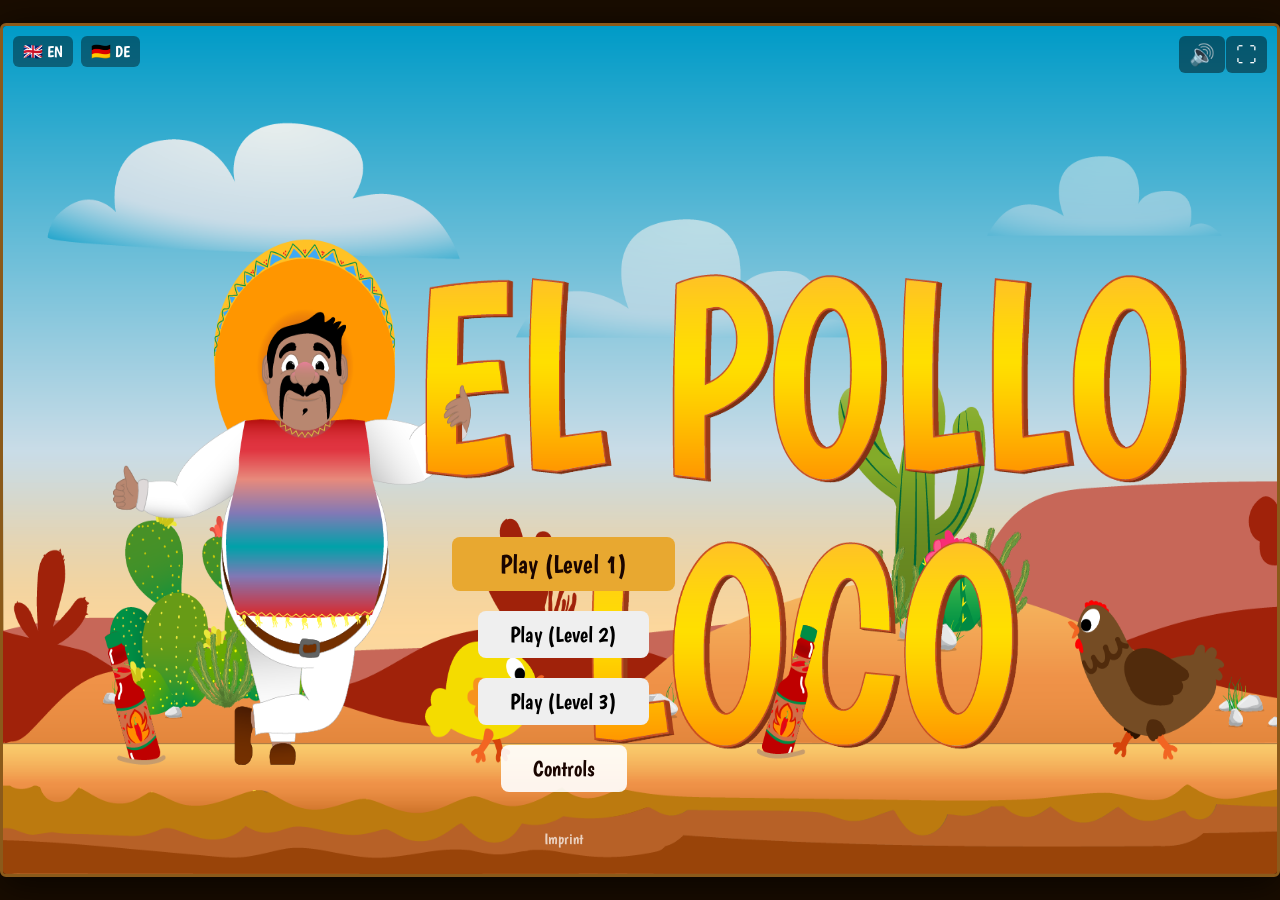
==== index.html @ 7025f337 "Add new lvl" ====
<!DOCTYPE html>
<html lang="en">
<head>
    <meta charset="UTF-8">
    <meta name="viewport" content="width=device-width, initial-scale=1.0">
    <title>El Pollo Loco</title>
    <link rel="stylesheet" href="style.css">
    <link rel="icon" href="img/6_salsa_bottle/salsa_bottle.png">
</head>
<body onload="init()">



    <!-- Portrait mode message (mobile only) -->
    <div id="rotate-message">
        <div class="rotate-icon">↻</div>
        <p data-i18n="rotate">Turn your device to play!</p>
    </div>

    <!-- Game wrapper -->
    <div id="wrapper">

        <!-- Canvas area -->
        <div id="canvas-container">
            <canvas id="canvas" width="720" height="480"></canvas>

            <!-- Start screen -->
            <div id="start-screen">
                <div id="start-content">
                    <div class="start-buttons">
                        <button id="start-btn" onclick="startGame(1)" data-i18n="playLevel1">Play (Level 1)</button>
                        <button id="start-btn-2" onclick="startGame(2)" style="margin-top: 10px;" data-i18n="playLevel2">Play (Level 2)</button>
                        <button id="start-btn-3" onclick="startGame(3)" style="margin-top: 10px;" data-i18n="playLevel3">Play (Level 3)</button>
                        <button id="controls-btn" onclick="openControls()" style="margin-top: 10px;" data-i18n="controlsBtn">Controls</button>
                    <div id="highscore-display" style="margin-top: 8px; color: #f5c842; font-size: 1.1rem;"></div>
                        <a href="htmls/impressum.html" class="imprint-link" style="margin-top: 10px;" data-i18n="imprint">Imprint</a>
                    </div>
                </div>
            </div>

            <!-- Controls dialog -->
            <div id="controls-dialog" class="dialog hidden" onclick="closeOnBackdrop(event, 'controls-dialog')">
                <div class="dialog-inner">
                    <button class="close-btn" onclick="closeDialog('controls-dialog')">✕</button>
                    <h2 data-i18n="controlsTitle">Controls</h2>
                    <div class="controls-list">
                        <div class="control-row">
                            <span>← →</span><span data-i18n="walk">Walk</span>
                        </div>
                        <div class="control-row">
                            <span>↑ / Leertaste</span><span data-i18n="jump">Jump</span>
                        </div>
                        <div class="control-row">
                            <span>D</span><span data-i18n="throw">Throw Bottle</span>
                        </div>
                    </div>
                </div>
            </div>

            <!-- Game Over screen -->
            <div id="game-over-screen" class="hidden">
                <div class="end-content">
                    <h2 data-i18n="gameOverTitle">Game Over!</h2>
                    <button onclick="restartGame()" data-i18n="restart">Restart</button>
                    <button onclick="goHome()" data-i18n="home">Home</button>
                </div>
            </div>

            <!-- Win screen -->
            <div id="win-screen" class="hidden">
                <div class="end-content win-content">
                    <h2 data-i18n="winTitle">You won!</h2>
                    <button id="next-level-btn" onclick="nextLevel()" data-i18n="nextLevel">Next Level</button>
                    <button onclick="restartGame()" data-i18n="playAgain">Play Again</button>
                    <button onclick="goHome()" data-i18n="home">Home</button>
                </div>
            </div>

            <!-- HUD buttons -->
            <div id="language-switcher">
                <button onclick="setLanguage('en')">🇬🇧 EN</button>
                <button onclick="setLanguage('de')">🇩🇪 DE</button>
            </div>
            <button id="pause-btn" onclick="togglePause()" title="Pause">⏸</button>
            <button id="mute-btn" onclick="toggleMute()" title="Ton an/aus">🔊</button>
            <button id="fullscreen-btn" onclick="toggleFullscreen()" title="Vollbild">⛶</button>

            <!-- Mobile touch buttons (only visible on small screens) -->
            <div id="mobile-controls">
                <div class="mobile-left-group">
                    <button class="mobile-btn" id="btn-left">◀</button>
                    <button class="mobile-btn" id="btn-right">▶</button>
                </div>
                <div class="mobile-right-group">
                    <button class="mobile-btn" id="btn-throw">🍾</button>
                    <button class="mobile-btn" id="btn-jump">▲</button>
                </div>
            </div>
        </div>
    </div>

    <!-- Scripts – base classes first, then world, then level, then main script -->
    <script src="audio/sound-manager.js"></script>
    <script src="scripts/translations.js"></script>
    <script src="classes/keyboard.class.js"></script>
    <script src="classes/drawable-object.class.js"></script>
    <script src="classes/movable-object.class.js"></script>
    <script src="classes/background-object.class.js"></script>
    <script src="classes/cloud.class.js"></script>
    <script src="classes/coin.class.js"></script>
    <script src="classes/salsa-bottle.class.js"></script>
    <script src="classes/status-bar.class.js"></script>
    <script src="classes/level.class.js"></script>
    <script src="classes/chicken.class.js"></script>
    <script src="classes/small-chicken.class.js"></script>
    <script src="classes/throwable-object.class.js"></script>
    <script src="classes/endboss.class.js"></script>
    <script src="classes/character.class.js"></script>
    <script src="classes/world-renderer.class.js"></script>
    <script src="classes/world.class.js"></script>
    <script src="levels/level1.js"></script>
    <script src="levels/level2.js"></script>
    <script src="levels/level3.js"></script>
    <script src="script.js"></script>
</body>
</html>
---- style.css ----
/* Fonts & Reset */

@font-face {
    font-family: 'Boogaloo';
    src: url('./fonts/Boogaloo/Boogaloo-Regular.ttf') format('truetype');
    font-weight: normal;
    font-style: normal;
    font-display: swap;
}

*,
*::before,
*::after {
    box-sizing: border-box;
    margin: 0;
    padding: 0;
}

body {
    background: #1a0d00;
    font-family: 'Boogaloo', cursive, sans-serif;
    min-height: 100dvh;
    display: flex;
    flex-direction: column;
    align-items: center;
    justify-content: center;
    overflow: hidden;
    color: #fff;
}

/* Wrapper & Canvas */

#wrapper {
    position: relative;
    width: min(calc(100dvh * 720 / 480), 100vw);
}

#canvas-container {
    position: relative;
    width: 100%;
    aspect-ratio: 720 / 480;
    border: 3px solid #8b5a1a;
    border-radius: 6px;
    overflow: hidden;
    box-shadow: 0 8px 40px rgba(0, 0, 0, 0.7);
}

#canvas {
    display: block;
    width: 100%;
    height: 100%;
}

/* Start Screen */

#start-screen {
    position: absolute;
    inset: 0;
    background: url('img/9_intro_outro_screens/start/startscreen_1.png') center / 100% 100% no-repeat;
    display: flex;
    align-items: flex-end;
    justify-content: center;
    padding-bottom: 2%;
    padding-right: 12%;
    z-index: 10;
}

#start-content {
    display: flex;
    flex-direction: column;
    align-items: center;
    gap: 10px;
}

.start-buttons {
    display: flex;
    flex-direction: column;
    align-items: center;
    gap: 10px;
}

/* Buttons */

button {
    font-family: 'Boogaloo', cursive;
    font-size: 1.4rem;
    padding: 10px 32px;
    border: none;
    border-radius: 8px;
    cursor: pointer;
    transition: transform 0.1s ease, filter 0.15s ease;
    user-select: none;
}

button:hover {
    transform: scale(1.06);
    filter: brightness(1.1);
}

button:active {
    transform: scale(0.97);
}

#start-btn {
    background: #e8a830;
    color: #1a0500;
    font-size: 1.6rem;
    padding: 12px 48px;
}

#controls-btn {
    background: rgba(255, 255, 255, 0.9);
    color: #1a0500;
}

.imprint-link {
    color: rgba(255, 255, 255, 0.7);
    font-size: 0.95rem;
    text-decoration: none;
    margin-top: 4px;
}

.imprint-link:hover {
    text-decoration: underline;
}

/* Dialogs */

.dialog {
    position: absolute;
    inset: 0;
    background: rgba(0, 0, 0, 0.65);
    display: flex;
    align-items: center;
    justify-content: center;
    z-index: 30;
}

.dialog.hidden {
    display: none;
}

.dialog-inner {
    background: #fef3d0;
    border-radius: 14px;
    padding: 36px 48px;
    position: relative;
    min-width: 320px;
    text-align: center;
    color: #3a1800;
    box-shadow: 0 6px 24px rgba(0, 0, 0, 0.5);
}

.dialog-inner h2 {
    font-size: 2rem;
    margin-bottom: 20px;
    color: #5a2800;
}

.close-btn {
    position: absolute;
    top: 10px;
    right: 14px;
    background: none;
    font-size: 1.3rem;
    color: #5a2800;
    padding: 4px 8px;
    line-height: 1;
}

.controls-list {
    display: flex;
    flex-direction: column;
    gap: 12px;
}

.control-row {
    display: flex;
    justify-content: space-between;
    gap: 24px;
    font-size: 1.15rem;
    color: #3a1800;
}

.control-row span:first-child {
    font-weight: bold;
    min-width: 100px;
    text-align: right;
}

/* HUD buttons (mute / fullscreen) */

#pause-btn,
#mute-btn,
#fullscreen-btn {
    position: absolute;
    top: 10px;
    font-size: 1.3rem;
    padding: 6px 10px;
    background: rgba(0, 0, 0, 0.45);
    color: #fff;
    border-radius: 6px;
    z-index: 15;
}

#pause-btn {
    display: none;
    right: 94px;
}

#mute-btn {
    right: 52px;
}

#fullscreen-btn {
    right: 10px;
}

/* End Screens */

#game-over-screen,
#win-screen {
    position: absolute;
    inset: 0;
    display: flex;
    align-items: center;
    justify-content: center;
    z-index: 20;
}

#game-over-screen {
    background: rgba(0, 0, 0, 0.6) url('img/9_intro_outro_screens/game_over/game over.png') center / contain no-repeat;
}

#win-screen {
    background: rgba(0, 0, 0, 0.55) url('img/You won, you lost/You Won B.png') center / contain no-repeat;
}

#game-over-screen.hidden,
#win-screen.hidden {
    display: none;
}

.end-content {
    display: flex;
    flex-direction: column;
    align-items: center;
    gap: 14px;
    background: rgba(0, 0, 0, 0.5);
    padding: 28px 48px;
    border-radius: 14px;
    margin-top: 150px;
}

.end-content h2 {
    font-size: 2rem;
    text-shadow: 2px 2px 6px #000;
    display: none;
}

.end-content button {
    background: #e8a830;
    color: #1a0500;
    font-size: 1.2rem;
    padding: 10px 28px;
    min-width: 180px;
}

/* Mobile Controls */

#mobile-controls {
    display: none;
    position: absolute;
    bottom: 12px;
    left: 0;
    width: 100%;
    justify-content: space-between;
    padding: 0 16px;
    z-index: 5;
}

.mobile-left-group,
.mobile-right-group {
    display: flex;
    gap: 10px;
}

.mobile-btn {
    width: 66px;
    height: 66px;
    font-size: 1.6rem;
    background: rgba(255, 255, 255, 0.25);
    border-radius: 50%;
    border: 2px solid rgba(255, 255, 255, 0.5);
    color: #fff;
    touch-action: none;
    -webkit-tap-highlight-color: transparent;
    user-select: none;
}

/* Rotate Message */

#rotate-message {
    display: none;
    position: fixed;
    inset: 0;
    background: #1a0d00;
    color: #fff;
    font-family: 'Boogaloo', cursive;
    font-size: 1.6rem;
    flex-direction: column;
    align-items: center;
    justify-content: center;
    gap: 16px;
    z-index: 1000;
    text-align: center;
    padding: 24px;
}

.rotate-icon {
    font-size: 4rem;
    animation: rotate-anim 1.5s ease-in-out infinite;
}

@keyframes rotate-anim {
    0%   { transform: rotate(0deg); }
    50%  { transform: rotate(90deg); }
    100% { transform: rotate(0deg); }
}

/* Responsive (tablet / phone) */

@media (max-width: 768px) {
    body {
        justify-content: flex-start;
    }

    #wrapper {
        width: 100vw;
    }

    #canvas-container {
        width: 100vw;
        aspect-ratio: 720 / 480;
        border-radius: 0;
        border-left: none;
        border-right: none;
    }

    #start-screen {
        background-size: cover;
    }

    #mobile-controls {
        display: flex;
    }
}

/* Extra small devices / Mobile landscape heights */
@media (max-height: 480px), (max-width: 480px) {
    button {
        font-size: 1rem;
        padding: 6px 16px;
    }
    
    #start-btn {
        font-size: 1.2rem;
        padding: 8px 24px;
    }
    
    .start-buttons, #start-content {
        gap: 6px;
    }
    
    .imprint-link {
        margin-top: 2px;
        font-size: 0.85rem;
    }

    .end-content {
        padding: 16px 24px;
        margin-top: 100px;
        gap: 8px;
    }

    .end-content button {
        min-width: 140px;
        font-size: 1rem;
        padding: 6px 16px;
    }

    .dialog-inner {
        padding: 20px 24px;
        min-width: 280px;
    }

    .dialog-inner h2 {
        font-size: 1.5rem;
        margin-bottom: 12px;
    }

    .control-row {
        font-size: 1rem;
        gap: 12px;
    }
}

/* Portrait mode: hide game, show rotate prompt */
@media (orientation: portrait) and (max-width: 900px) {
    #rotate-message {
        display: flex;
    }

    #wrapper {
        display: none;
    }
}

/* No scrollbar */
::-webkit-scrollbar {
    display: none;
}

/* Language Switcher */

#language-switcher {
    position: absolute;
    top: 10px;
    left: 10px;
    z-index: 1000;
    display: flex;
    gap: 8px;
}

#language-switcher button {
    background: rgba(0, 0, 0, 0.4);
    color: #fff;
    border: none;
    border-radius: 6px;
    padding: 6px 10px;
    font-size: 1rem;
    cursor: pointer;
    font-family: inherit;
    transition: 0.2s ease;
    min-width: auto;
}

#language-switcher button:hover {
    background: rgba(0, 0, 0, 0.7);
    transform: scale(1.05);
}
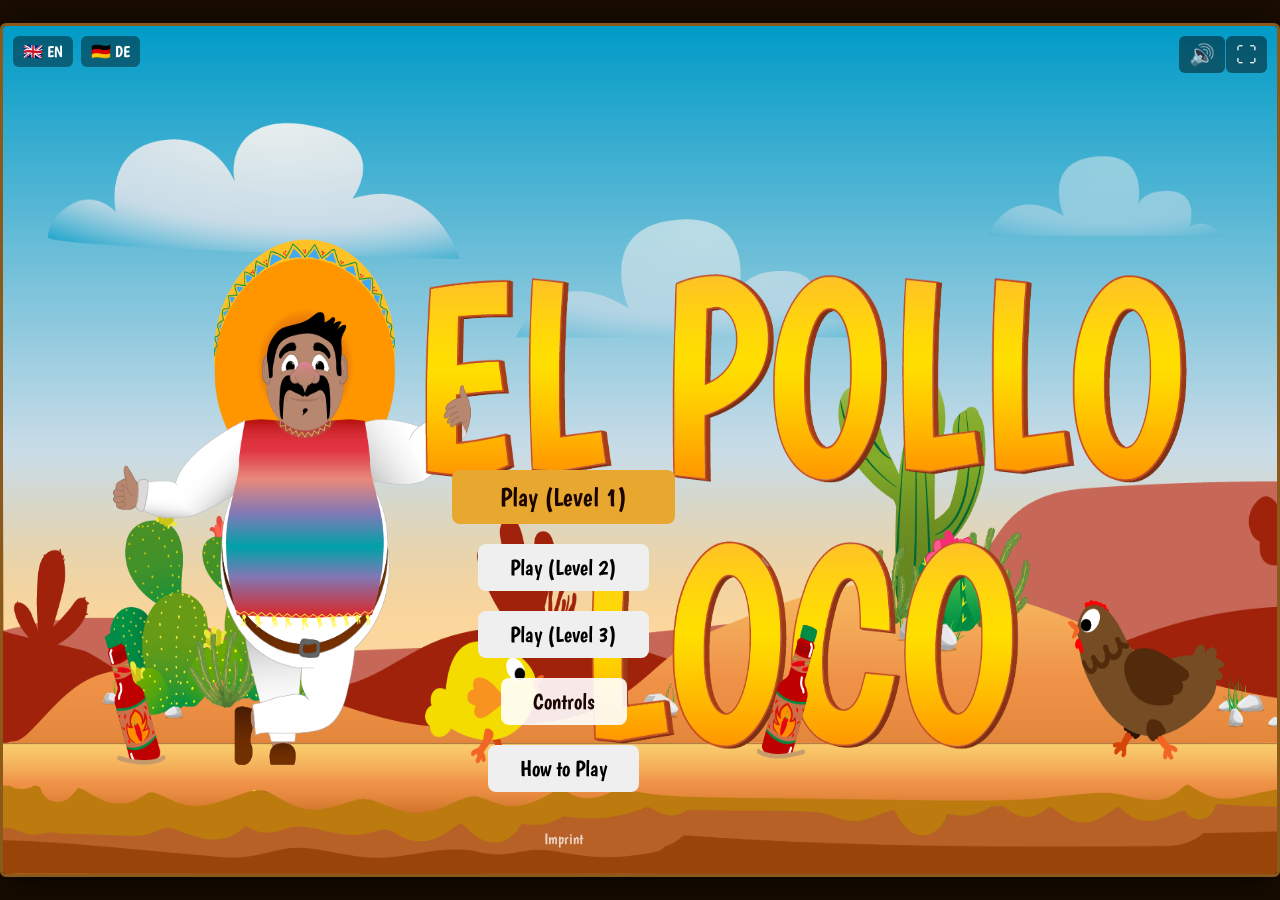
==== commit 373de4d4: "Edit Main Menü" ====
--- a/index.html
+++ b/index.html
@@ -32,6 +32,7 @@
                         <button id="start-btn-2" onclick="startGame(2)" style="margin-top: 10px;" data-i18n="playLevel2">Play (Level 2)</button>
                         <button id="start-btn-3" onclick="startGame(3)" style="margin-top: 10px;" data-i18n="playLevel3">Play (Level 3)</button>
                         <button id="controls-btn" onclick="openControls()" style="margin-top: 10px;" data-i18n="controlsBtn">Controls</button>
+                        <button id="how-to-play-btn" onclick="openHowToPlay()" style="margin-top: 10px;" data-i18n="howToPlayBtn">How to Play</button>
                     <div id="highscore-display" style="margin-top: 8px; color: #f5c842; font-size: 1.1rem;"></div>
                         <a href="htmls/impressum.html" class="imprint-link" style="margin-top: 10px;" data-i18n="imprint">Imprint</a>
                     </div>
@@ -52,6 +53,32 @@
                         </div>
                         <div class="control-row">
                             <span>D</span><span data-i18n="throw">Throw Bottle</span>
+                        </div>
+                    </div>
+                </div>
+            </div>
+
+            <!-- How to Play dialog -->
+            <div id="how-to-play-dialog" class="dialog hidden" onclick="closeOnBackdrop(event, 'how-to-play-dialog')">
+                <div class="dialog-inner">
+                    <button class="close-btn" onclick="closeDialog('how-to-play-dialog')">✕</button>
+                    <h2 data-i18n="howToPlayTitle">How to Play</h2>
+                    <div class="htp-list">
+                        <div class="htp-row">
+                            <span class="htp-icon">🎯</span>
+                            <div><strong data-i18n="howToPlayGoal">Goal</strong><p data-i18n="howToPlayGoalText">Defeat El Pollo Loco!</p></div>
+                        </div>
+                        <div class="htp-row">
+                            <span class="htp-icon">💰</span>
+                            <div><strong data-i18n="howToPlayCollect">Collect</strong><p data-i18n="howToPlayCollectText">Coins &amp; bottles.</p></div>
+                        </div>
+                        <div class="htp-row">
+                            <span class="htp-icon">⚔️</span>
+                            <div><strong data-i18n="howToPlayFight">Fight</strong><p data-i18n="howToPlayFightText">Stomp or throw bottles.</p></div>
+                        </div>
+                        <div class="htp-row">
+                            <span class="htp-icon">💡</span>
+                            <div><strong data-i18n="howToPlayTip">Tip</strong><p data-i18n="howToPlayTipText">Use bottles wisely!</p></div>
                         </div>
                     </div>
                 </div>
--- a/style.css
+++ b/style.css
@@ -421,6 +421,42 @@
     display: none;
 }
 
+/* How to Play dialog */
+
+.htp-list {
+    display: flex;
+    flex-direction: column;
+    gap: 14px;
+    text-align: left;
+    margin-top: 4px;
+}
+
+.htp-row {
+    display: flex;
+    align-items: flex-start;
+    gap: 12px;
+    font-size: 1rem;
+    color: #3a1800;
+}
+
+.htp-icon {
+    font-size: 1.4rem;
+    flex-shrink: 0;
+    margin-top: 1px;
+}
+
+.htp-row strong {
+    display: block;
+    font-size: 1.05rem;
+    margin-bottom: 2px;
+}
+
+.htp-row p {
+    margin: 0;
+    font-size: 0.92rem;
+    opacity: 0.85;
+}
+
 /* Language Switcher */
 
 #language-switcher {
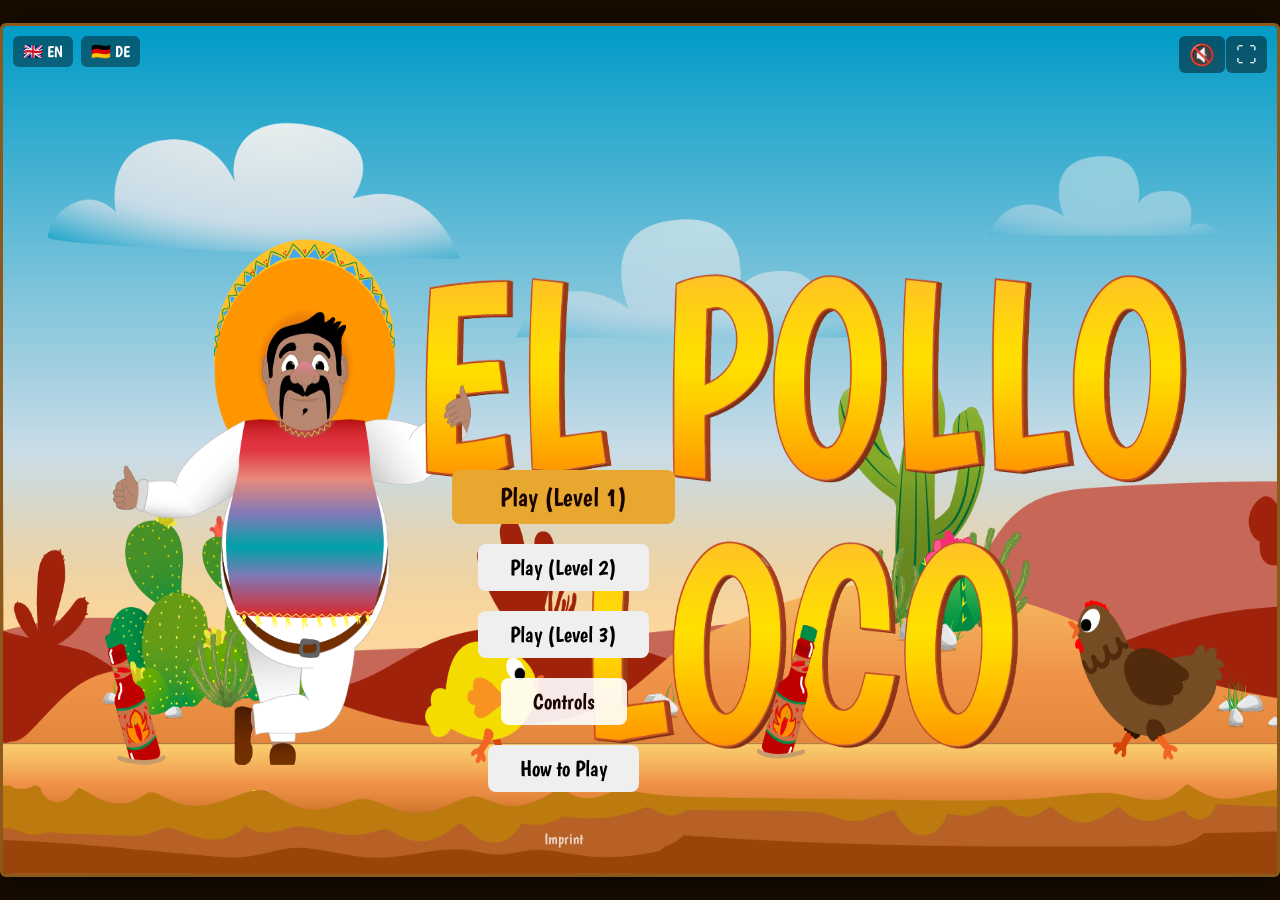
==== commit ed27893f: "Refactor script.js" ====
--- a/index.html
+++ b/index.html
@@ -148,6 +148,8 @@
     <script src="levels/level1.js"></script>
     <script src="levels/level2.js"></script>
     <script src="levels/level3.js"></script>
+    <script src="scripts/ui.js"></script>
+    <script src="scripts/game.js"></script>
     <script src="script.js"></script>
 </body>
 </html>
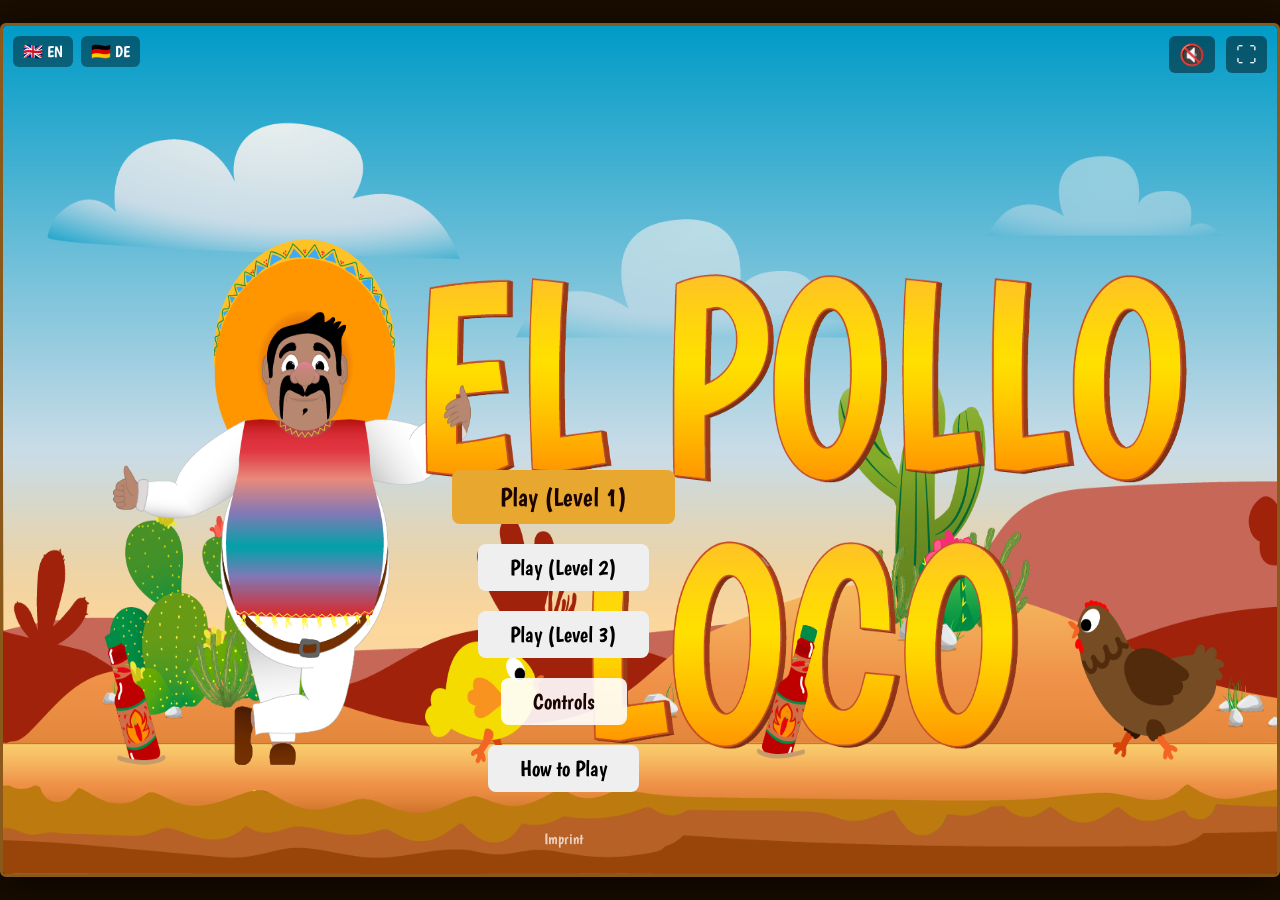
==== commit 3510d84c: "Edit levels, add new sounds, refactor classes, add new keyboard buttons and info" ====
--- a/index.html
+++ b/index.html
@@ -2,7 +2,7 @@
 <html lang="en">
 <head>
     <meta charset="UTF-8">
-    <meta name="viewport" content="width=device-width, initial-scale=1.0">
+    <meta name="viewport" content="width=device-width, initial-scale=1.0, maximum-scale=1.0, user-scalable=no, viewport-fit=cover">
     <title>El Pollo Loco</title>
     <link rel="stylesheet" href="style.css">
     <link rel="icon" href="img/6_salsa_bottle/salsa_bottle.png">
@@ -80,6 +80,14 @@
                             <span class="htp-icon">💡</span>
                             <div><strong data-i18n="howToPlayTip">Tip</strong><p data-i18n="howToPlayTipText">Use bottles wisely!</p></div>
                         </div>
+                        <div class="htp-row">
+                            <span class="htp-icon">⏸</span>
+                            <div><strong data-i18n="howToPlayPause">Pause</strong><p data-i18n="howToPlayPauseText">Escape or ⏸ button.</p></div>
+                        </div>
+                        <div class="htp-row">
+                            <span class="htp-icon">⛶</span>
+                            <div><strong data-i18n="howToPlayFullscreen">Fullscreen</strong><p data-i18n="howToPlayFullscreenText">Alt + Enter or ⛶ button.</p></div>
+                        </div>
                     </div>
                 </div>
             </div>
@@ -99,6 +107,16 @@
                     <h2 data-i18n="winTitle">You won!</h2>
                     <button id="next-level-btn" onclick="nextLevel()" data-i18n="nextLevel">Next Level</button>
                     <button onclick="restartGame()" data-i18n="playAgain">Play Again</button>
+                    <button onclick="goHome()" data-i18n="home">Home</button>
+                </div>
+            </div>
+
+            <!-- Pause overlay -->
+            <div id="pause-overlay" class="hidden">
+                <div class="pause-content">
+                    <h2 data-i18n="pauseTitle">Paused</h2>
+                    <button onclick="togglePause()" data-i18n="pauseResume">Resume</button>
+                    <button onclick="restartGame()" data-i18n="restart">Restart</button>
                     <button onclick="goHome()" data-i18n="home">Home</button>
                 </div>
             </div>
--- a/style.css
+++ b/style.css
@@ -205,11 +205,11 @@
 
 #pause-btn {
     display: none;
-    right: 94px;
+    right: 114px;
 }
 
 #mute-btn {
-    right: 52px;
+    right: 62px;
 }
 
 #fullscreen-btn {
@@ -276,7 +276,7 @@
     width: 100%;
     justify-content: space-between;
     padding: 0 16px;
-    z-index: 5;
+    z-index: 10;
 }
 
 .mobile-left-group,
@@ -351,8 +351,20 @@
         background-size: cover;
     }
 
-    #mobile-controls {
-        display: flex;
+    #pause-btn,
+    #mute-btn,
+    #fullscreen-btn {
+        font-size: 1rem;
+        padding: 4px 8px;
+    }
+
+    #pause-btn  { right: 90px; }
+    #mute-btn   { right: 48px; }
+    #fullscreen-btn { right: 8px; }
+
+    #language-switcher button {
+        font-size: 0.85rem;
+        padding: 4px 7px;
     }
 }
 
@@ -362,16 +374,16 @@
         font-size: 1rem;
         padding: 6px 16px;
     }
-    
+
     #start-btn {
         font-size: 1.2rem;
         padding: 8px 24px;
     }
-    
+
     .start-buttons, #start-content {
         gap: 6px;
     }
-    
+
     .imprint-link {
         margin-top: 2px;
         font-size: 0.85rem;
@@ -379,29 +391,99 @@
 
     .end-content {
         padding: 16px 24px;
-        margin-top: 100px;
+        margin-top: 80px;
         gap: 8px;
     }
 
     .end-content button {
-        min-width: 140px;
+        min-width: 130px;
         font-size: 1rem;
         padding: 6px 16px;
     }
 
     .dialog-inner {
-        padding: 20px 24px;
-        min-width: 280px;
+        padding: 16px 20px;
+        min-width: 260px;
+        max-width: 90vw;
     }
 
     .dialog-inner h2 {
-        font-size: 1.5rem;
-        margin-bottom: 12px;
+        font-size: 1.4rem;
+        margin-bottom: 10px;
     }
 
     .control-row {
+        font-size: 0.9rem;
+        gap: 10px;
+    }
+
+    .htp-row {
+        font-size: 0.88rem;
+        gap: 8px;
+    }
+
+    .htp-icon {
+        font-size: 1.1rem;
+    }
+
+    .pause-content h2 {
+        font-size: 2rem;
+    }
+
+    .pause-content button {
+        font-size: 1.1rem;
+        padding: 9px 32px;
+    }
+}
+
+/* Very small screens (320px minimum) */
+@media (max-width: 380px) {
+    .mobile-btn {
+        width: 52px;
+        height: 52px;
+        font-size: 1.3rem;
+    }
+
+    #mobile-controls {
+        bottom: 8px;
+        padding: 0 10px;
+    }
+
+    .mobile-left-group,
+    .mobile-right-group {
+        gap: 6px;
+    }
+
+    #pause-btn  { right: 78px; }
+    #mute-btn   { right: 42px; }
+    #fullscreen-btn { right: 6px; }
+
+    #pause-btn,
+    #mute-btn,
+    #fullscreen-btn {
+        font-size: 0.9rem;
+        padding: 3px 6px;
+    }
+
+    #language-switcher button {
+        font-size: 0.78rem;
+        padding: 3px 5px;
+    }
+
+    .start-buttons button {
+        font-size: 0.9rem;
+        padding: 5px 14px;
+    }
+
+    #start-btn {
         font-size: 1rem;
-        gap: 12px;
+        padding: 6px 18px;
+    }
+
+    .dialog-inner {
+        min-width: 0;
+        width: 94vw;
+        padding: 14px 14px;
     }
 }
 
@@ -419,6 +501,43 @@
 /* No scrollbar */
 ::-webkit-scrollbar {
     display: none;
+}
+
+/* Pause Overlay */
+
+#pause-overlay {
+    position: absolute;
+    inset: 0;
+    background: rgba(0, 0, 0, 0.6);
+    display: flex;
+    align-items: center;
+    justify-content: center;
+    z-index: 25;
+}
+
+#pause-overlay.hidden {
+    display: none;
+}
+
+.pause-content {
+    display: flex;
+    flex-direction: column;
+    align-items: center;
+    gap: 20px;
+}
+
+.pause-content h2 {
+    font-size: 3rem;
+    color: #f5c842;
+    text-shadow: 2px 2px 8px #000;
+    letter-spacing: 4px;
+}
+
+.pause-content button {
+    background: #e8a830;
+    color: #1a0500;
+    font-size: 1.4rem;
+    padding: 12px 48px;
 }
 
 /* How to Play dialog */
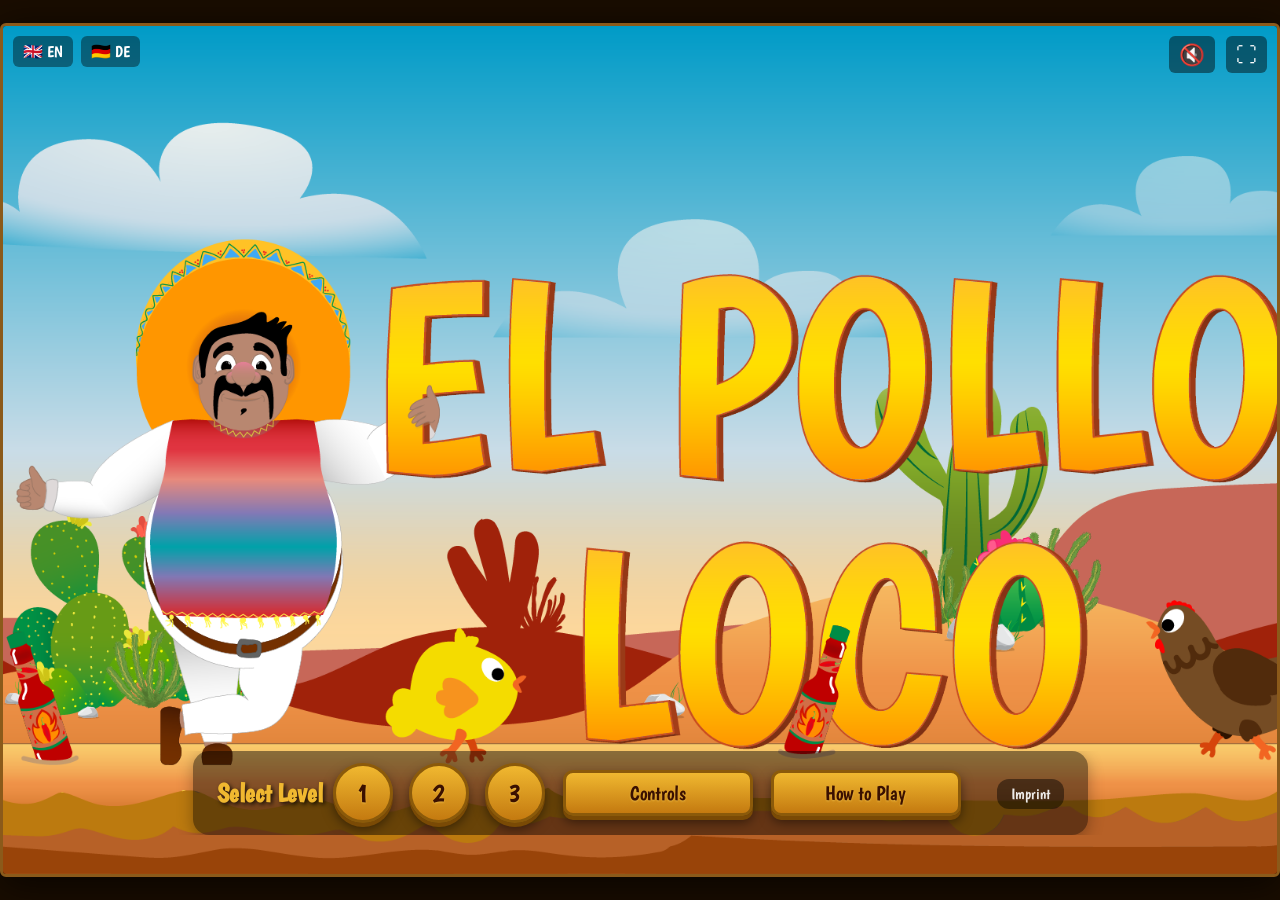
==== commit c0424e3c: "Edit responsive design" ====
--- a/index.html
+++ b/index.html
@@ -28,13 +28,18 @@
             <div id="start-screen">
                 <div id="start-content">
                     <div class="start-buttons">
-                        <button id="start-btn" onclick="startGame(1)" data-i18n="playLevel1">Play (Level 1)</button>
-                        <button id="start-btn-2" onclick="startGame(2)" style="margin-top: 10px;" data-i18n="playLevel2">Play (Level 2)</button>
-                        <button id="start-btn-3" onclick="startGame(3)" style="margin-top: 10px;" data-i18n="playLevel3">Play (Level 3)</button>
-                        <button id="controls-btn" onclick="openControls()" style="margin-top: 10px;" data-i18n="controlsBtn">Controls</button>
-                        <button id="how-to-play-btn" onclick="openHowToPlay()" style="margin-top: 10px;" data-i18n="howToPlayBtn">How to Play</button>
-                    <div id="highscore-display" style="margin-top: 8px; color: #f5c842; font-size: 1.1rem;"></div>
-                        <a href="htmls/impressum.html" class="imprint-link" style="margin-top: 10px;" data-i18n="imprint">Imprint</a>
+                        <div class="level-group" style="display: flex; align-items: center; gap: 10px;">
+                            <div class="level-label" data-i18n="selectLevel" style="margin-bottom: 0;">Select Level</div>
+                            <div class="level-btn-row" style="margin-bottom: 0;">
+                                <button id="start-btn-1" class="level-circle-btn" onclick="startGame(1)">1</button>
+                                <button id="start-btn-2" class="level-circle-btn" onclick="startGame(2)">2</button>
+                                <button id="start-btn-3" class="level-circle-btn" onclick="startGame(3)">3</button>
+                            </div>
+                        </div>
+                        <button id="controls-btn" onclick="openControls()" data-i18n="controlsBtn">Controls</button>
+                        <button id="how-to-play-btn" onclick="openHowToPlay()" data-i18n="howToPlayBtn">How to Play</button>
+                    <div id="highscore-display" style="color: #f5c842; font-size: 1.1rem;"></div>
+                        <a href="htmls/impressum.html" class="imprint-link" data-i18n="imprint">Imprint</a>
                     </div>
                 </div>
             </div>
@@ -42,26 +47,25 @@
             <!-- Controls dialog -->
             <div id="controls-dialog" class="dialog hidden" onclick="closeOnBackdrop(event, 'controls-dialog')">
                 <div class="dialog-inner">
-                    <button class="close-btn" onclick="closeDialog('controls-dialog')">✕</button>
                     <h2 data-i18n="controlsTitle">Controls</h2>
                     <div class="controls-list">
                         <div class="control-row">
                             <span>← →</span><span data-i18n="walk">Walk</span>
                         </div>
                         <div class="control-row">
-                            <span>↑ / Leertaste</span><span data-i18n="jump">Jump</span>
+                            <span>↑ / Space</span><span data-i18n="jump">Jump</span>
                         </div>
                         <div class="control-row">
                             <span>D</span><span data-i18n="throw">Throw Bottle</span>
                         </div>
                     </div>
+                    <button class="dialog-close-btn" onclick="closeDialog('controls-dialog')" data-i18n="closeBtn">Close</button>
                 </div>
             </div>
 
             <!-- How to Play dialog -->
             <div id="how-to-play-dialog" class="dialog hidden" onclick="closeOnBackdrop(event, 'how-to-play-dialog')">
                 <div class="dialog-inner">
-                    <button class="close-btn" onclick="closeDialog('how-to-play-dialog')">✕</button>
                     <h2 data-i18n="howToPlayTitle">How to Play</h2>
                     <div class="htp-list">
                         <div class="htp-row">
@@ -89,6 +93,7 @@
                             <div><strong data-i18n="howToPlayFullscreen">Fullscreen</strong><p data-i18n="howToPlayFullscreenText">Alt + Enter or ⛶ button.</p></div>
                         </div>
                     </div>
+                    <button class="dialog-close-btn" onclick="closeDialog('how-to-play-dialog')" data-i18n="closeBtn">Close</button>
                 </div>
             </div>
 
@@ -127,7 +132,7 @@
                 <button onclick="setLanguage('de')">🇩🇪 DE</button>
             </div>
             <button id="pause-btn" onclick="togglePause()" title="Pause">⏸</button>
-            <button id="mute-btn" onclick="toggleMute()" title="Ton an/aus">🔊</button>
+            <button id="mute-btn" onclick="toggleMute()" title="Ton an/aus">🔇</button>
             <button id="fullscreen-btn" onclick="toggleFullscreen()" title="Vollbild">⛶</button>
 
             <!-- Mobile touch buttons (only visible on small screens) -->
--- a/style.css
+++ b/style.css
@@ -19,26 +19,29 @@
 body {
     background: #1a0d00;
     font-family: 'Boogaloo', cursive, sans-serif;
-    min-height: 100dvh;
-    display: flex;
-    flex-direction: column;
+    width: 100vw;
+    height: 100vh;
+    display: flex;
     align-items: center;
     justify-content: center;
     overflow: hidden;
     color: #fff;
 }
 
-/* Wrapper & Canvas */
+/* Wrapper & Canvas – dimensions set by JS updateLayout() for accurate iOS viewport */
 
 #wrapper {
     position: relative;
-    width: min(calc(100dvh * 720 / 480), 100vw);
+    /* CSS fallback only; JS overrides with visualViewport values */
+    width: min(100vw, calc(100vh * 720 / 480));
+    height: min(100vh, calc(100vw * 480 / 720));
+    flex-shrink: 0;
 }
 
 #canvas-container {
     position: relative;
     width: 100%;
-    aspect-ratio: 720 / 480;
+    height: 100%;
     border: 3px solid #8b5a1a;
     border-radius: 6px;
     overflow: hidden;
@@ -56,12 +59,11 @@
 #start-screen {
     position: absolute;
     inset: 0;
-    background: url('img/9_intro_outro_screens/start/startscreen_1.png') center / 100% 100% no-repeat;
+    background: url('img/9_intro_outro_screens/start/startscreen_1.png') center / cover no-repeat;
     display: flex;
     align-items: flex-end;
     justify-content: center;
-    padding-bottom: 2%;
-    padding-right: 12%;
+    padding: 0 0 3% 0;
     z-index: 10;
 }
 
@@ -69,17 +71,35 @@
     display: flex;
     flex-direction: column;
     align-items: center;
-    gap: 10px;
+    gap: clamp(4px, 1.2vh, 10px);
+    max-height: 94%;
+    width: 100%;
+    padding: 0 10px;
+    overflow-y: auto;
+    -webkit-overflow-scrolling: touch;
+    scrollbar-width: none;
+}
+
+#start-content::-webkit-scrollbar {
+    display: none;
 }
 
 .start-buttons {
     display: flex;
-    flex-direction: column;
-    align-items: center;
-    gap: 10px;
-}
-
-/* Buttons */
+    flex-direction: row;
+    flex-wrap: wrap;
+    justify-content: center;
+    align-items: center;
+    gap: clamp(10px, 2vh, 20px);
+    width: auto;
+    max-width: 95%;
+    background: rgba(0, 0, 0, 0.45);
+    padding: 12px 24px;
+    border-radius: 16px;
+    box-shadow: 0 4px 16px rgba(0,0,0,0.3);
+}
+
+/* Buttons – base */
 
 button {
     font-family: 'Boogaloo', cursive;
@@ -101,27 +121,76 @@
     transform: scale(0.97);
 }
 
+/* Game-style: all start-screen buttons */
+
+.start-buttons button {
+    background: linear-gradient(180deg, #f0b830 0%, #c47a10 100%);
+    color: #3a1000;
+    border: 3px solid #8b5a0a;
+    border-radius: 10px;
+    box-shadow: 0 4px 0 #7a4a05, 0 6px 12px rgba(0,0,0,0.5);
+    text-shadow: 0 1px 2px rgba(255,220,100,0.5);
+    min-width: clamp(130px, 24vmin, 190px);
+    font-size: clamp(0.85rem, 2.4vmin, 1.25rem);
+    padding: clamp(5px, 1.2vmin, 8px) clamp(14px, 3vmin, 24px);
+}
+
+.start-buttons button:hover {
+    filter: brightness(1.08);
+}
+
+.start-buttons button:active {
+    box-shadow: 0 1px 0 #7a4a05;
+    transform: translateY(3px) scale(0.98);
+}
+
+.level-label {
+    color: #f0b830;
+    font-size: clamp(1.2rem, 3vmin, 1.6rem);
+    font-weight: bold;
+    text-shadow: 2px 2px 4px rgba(0,0,0,0.8);
+    margin-bottom: 2px;
+}
+
+.level-btn-row {
+    display: flex;
+    gap: clamp(8px, 2vmin, 16px);
+    justify-content: center;
+    margin-bottom: 8px;
+}
+
+.level-circle-btn {
+    width: clamp(45px, 8vmin, 60px) !important;
+    height: clamp(45px, 8vmin, 60px) !important;
+    min-width: 0 !important;
+    padding: 0 !important;
+    border-radius: 50% !important;
+    font-size: clamp(1.2rem, 3vmin, 1.8rem) !important;
+    display: flex;
+    align-items: center;
+    justify-content: center;
+}
+
 #start-btn {
-    background: #e8a830;
-    color: #1a0500;
-    font-size: 1.6rem;
-    padding: 12px 48px;
-}
-
-#controls-btn {
-    background: rgba(255, 255, 255, 0.9);
-    color: #1a0500;
+    background: linear-gradient(180deg, #ffcc40 0%, #e08a10 100%);
+    border-color: #a07010;
+    box-shadow: 0 5px 0 #8a5e08, 0 7px 16px rgba(0,0,0,0.55);
 }
 
 .imprint-link {
-    color: rgba(255, 255, 255, 0.7);
-    font-size: 0.95rem;
+    color: rgba(255, 255, 255, 0.9);
+    background: rgba(0, 0, 0, 0.45);
+    padding: 6px 14px;
+    border-radius: 12px;
+    font-size: clamp(0.7rem, 2vmin, 0.95rem);
     text-decoration: none;
-    margin-top: 4px;
+    margin-top: 2px;
+    transition: background 0.2s ease, transform 0.1s ease;
 }
 
 .imprint-link:hover {
-    text-decoration: underline;
+    background: rgba(0, 0, 0, 0.65);
+    transform: scale(1.05);
 }
 
 /* Dialogs */
@@ -146,6 +215,9 @@
     padding: 36px 48px;
     position: relative;
     min-width: 320px;
+    max-height: 85vh;
+    overflow-y: auto;
+    -webkit-overflow-scrolling: touch;
     text-align: center;
     color: #3a1800;
     box-shadow: 0 6px 24px rgba(0, 0, 0, 0.5);
@@ -157,15 +229,21 @@
     color: #5a2800;
 }
 
-.close-btn {
-    position: absolute;
-    top: 10px;
-    right: 14px;
-    background: none;
-    font-size: 1.3rem;
-    color: #5a2800;
-    padding: 4px 8px;
-    line-height: 1;
+.dialog-close-btn {
+    margin-top: 18px;
+    background: linear-gradient(180deg, #f0b830 0%, #c47a10 100%);
+    color: #3a1000;
+    border: 3px solid #8b5a0a;
+    border-radius: 10px;
+    box-shadow: 0 4px 0 #7a4a05, 0 6px 12px rgba(0,0,0,0.35);
+    font-size: 1.2rem;
+    padding: 8px 36px;
+    min-width: 140px;
+}
+
+.dialog-close-btn:active {
+    box-shadow: 0 1px 0 #7a4a05;
+    transform: translateY(3px);
 }
 
 .controls-list {
@@ -259,43 +337,70 @@
 }
 
 .end-content button {
-    background: #e8a830;
-    color: #1a0500;
+    background: linear-gradient(180deg, #f0b830 0%, #c47a10 100%);
+    color: #3a1000;
+    border: 3px solid #8b5a0a;
+    border-radius: 10px;
+    box-shadow: 0 4px 0 #7a4a05, 0 6px 12px rgba(0,0,0,0.4);
     font-size: 1.2rem;
     padding: 10px 28px;
     min-width: 180px;
 }
 
+.end-content button:active {
+    box-shadow: 0 1px 0 #7a4a05;
+    transform: translateY(3px);
+}
+
 /* Mobile Controls */
 
 #mobile-controls {
     display: none;
     position: absolute;
-    bottom: 12px;
+    bottom: calc(10px + env(safe-area-inset-bottom, 0px));
     left: 0;
     width: 100%;
     justify-content: space-between;
-    padding: 0 16px;
+    padding-left: calc(14px + env(safe-area-inset-left, 0px));
+    padding-right: calc(14px + env(safe-area-inset-right, 0px));
+    box-sizing: border-box;
     z-index: 10;
 }
 
 .mobile-left-group,
 .mobile-right-group {
     display: flex;
-    gap: 10px;
+    gap: clamp(8px, 2vw, 16px);
 }
 
 .mobile-btn {
-    width: 66px;
-    height: 66px;
-    font-size: 1.6rem;
-    background: rgba(255, 255, 255, 0.25);
+    width: clamp(50px, 12vmin, 70px);
+    height: clamp(50px, 12vmin, 70px);
+    font-size: clamp(1.4rem, 5vmin, 2rem);
+    background: linear-gradient(180deg, rgba(240,184,48,0.85) 0%, rgba(160,90,10,0.85) 100%);
     border-radius: 50%;
-    border: 2px solid rgba(255, 255, 255, 0.5);
-    color: #fff;
+    border: 3px solid rgba(255,200,60,0.9);
+    box-shadow: 0 4px 0 rgba(100,50,0,0.6), 0 0 10px rgba(0,0,0,0.4);
+    color: #3a1000;
+    text-shadow: 0 1px 2px rgba(255,220,100,0.5);
     touch-action: none;
     -webkit-tap-highlight-color: transparent;
     user-select: none;
+    transition: transform 0.08s, box-shadow 0.08s;
+    display: flex;
+    align-items: center;
+    justify-content: center;
+}
+
+.mobile-btn:active {
+    transform: translateY(3px);
+    box-shadow: 0 1px 0 rgba(100,50,0,0.6);
+}
+
+#btn-throw {
+    background: rgba(80,40,0,0.8) url('img/6_salsa_bottle/salsa_bottle.png') center / 50% no-repeat;
+    border-color: rgba(255,200,60,0.9);
+    font-size: 0; /* hide emoji, show image */
 }
 
 /* Rotate Message */
@@ -331,17 +436,7 @@
 /* Responsive (tablet / phone) */
 
 @media (max-width: 768px) {
-    body {
-        justify-content: flex-start;
-    }
-
-    #wrapper {
-        width: 100vw;
-    }
-
     #canvas-container {
-        width: 100vw;
-        aspect-ratio: 720 / 480;
         border-radius: 0;
         border-left: none;
         border-right: none;
@@ -370,25 +465,6 @@
 
 /* Extra small devices / Mobile landscape heights */
 @media (max-height: 480px), (max-width: 480px) {
-    button {
-        font-size: 1rem;
-        padding: 6px 16px;
-    }
-
-    #start-btn {
-        font-size: 1.2rem;
-        padding: 8px 24px;
-    }
-
-    .start-buttons, #start-content {
-        gap: 6px;
-    }
-
-    .imprint-link {
-        margin-top: 2px;
-        font-size: 0.85rem;
-    }
-
     .end-content {
         padding: 16px 24px;
         margin-top: 80px;
@@ -433,20 +509,28 @@
     .pause-content button {
         font-size: 1.1rem;
         padding: 9px 32px;
+        min-width: 160px;
+    }
+
+    .dialog-close-btn {
+        font-size: 1rem;
+        padding: 7px 24px;
+        min-width: 110px;
+        margin-top: 12px;
     }
 }
 
 /* Very small screens (320px minimum) */
 @media (max-width: 380px) {
     .mobile-btn {
-        width: 52px;
-        height: 52px;
-        font-size: 1.3rem;
+        width: 50px;
+        height: 50px;
+        font-size: 1.2rem;
     }
 
     #mobile-controls {
-        bottom: 8px;
-        padding: 0 10px;
+        bottom: 6px;
+        padding: 0 8px;
     }
 
     .mobile-left-group,
@@ -470,16 +554,6 @@
         padding: 3px 5px;
     }
 
-    .start-buttons button {
-        font-size: 0.9rem;
-        padding: 5px 14px;
-    }
-
-    #start-btn {
-        font-size: 1rem;
-        padding: 6px 18px;
-    }
-
     .dialog-inner {
         min-width: 0;
         width: 94vw;
@@ -534,10 +608,19 @@
 }
 
 .pause-content button {
-    background: #e8a830;
-    color: #1a0500;
+    background: linear-gradient(180deg, #f0b830 0%, #c47a10 100%);
+    color: #3a1000;
+    border: 3px solid #8b5a0a;
+    border-radius: 10px;
+    box-shadow: 0 4px 0 #7a4a05, 0 6px 12px rgba(0,0,0,0.4);
     font-size: 1.4rem;
     padding: 12px 48px;
+    min-width: 200px;
+}
+
+.pause-content button:active {
+    box-shadow: 0 1px 0 #7a4a05;
+    transform: translateY(3px);
 }
 
 /* How to Play dialog */
@@ -604,3 +687,20 @@
     background: rgba(0, 0, 0, 0.7);
     transform: scale(1.05);
 }
+
+/* Native fullscreen – fill screen, keep ratio centered */
+
+#canvas-container:fullscreen,
+#canvas-container:-webkit-full-screen {
+    width: min(100vw, calc(100vh * 720 / 480));
+    height: min(100vh, calc(100vw * 480 / 720));
+    margin: auto;
+    border: none;
+    border-radius: 0;
+}
+
+/* iOS / Safari fake-fullscreen – dimensions set by JS using screen.width/height */
+/* Inline styles handle position/size; only z-index needed here as marker */
+#canvas-container.fake-fullscreen {
+    z-index: 9999;
+}
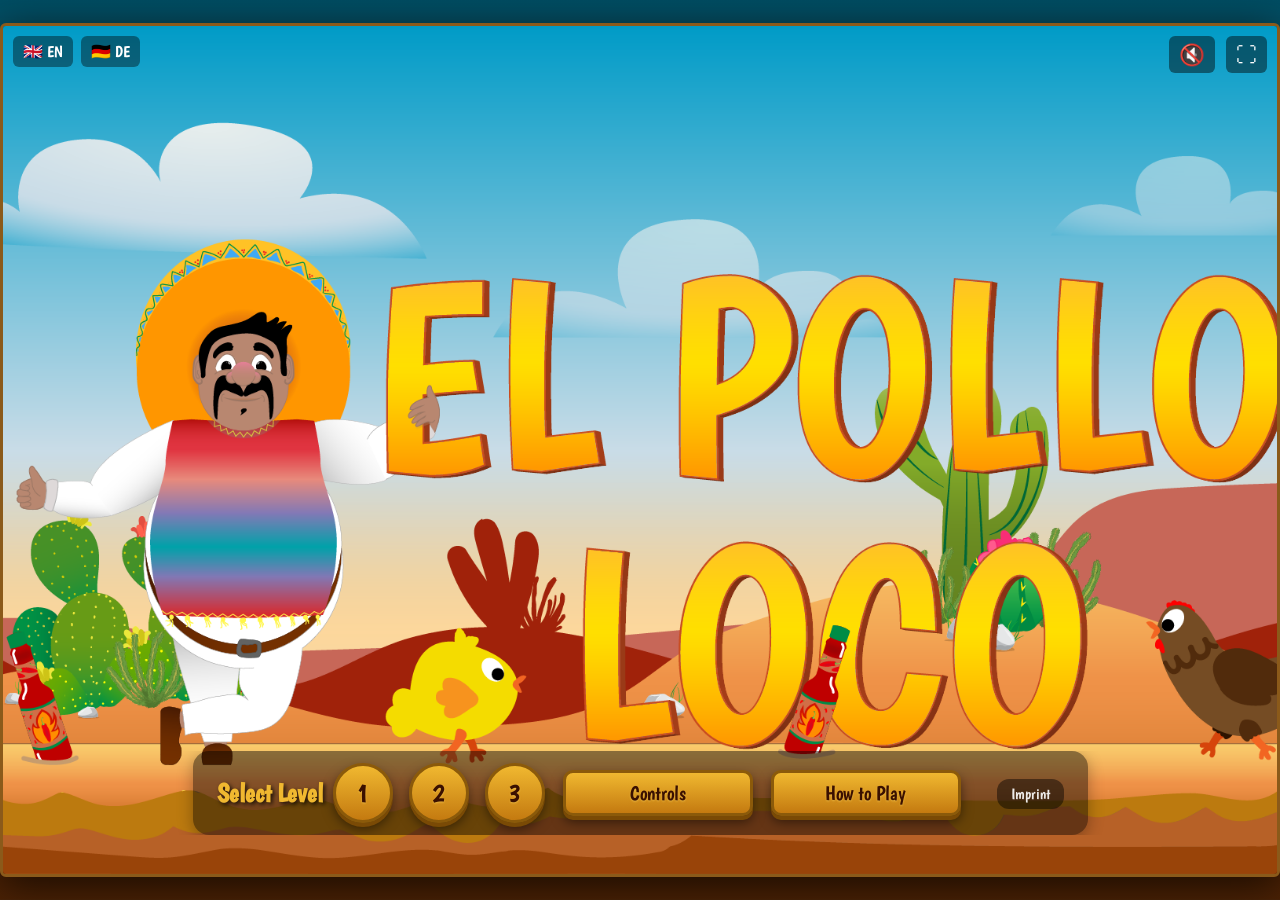
==== commit e45ce82f: "Refactor style.css" ====
--- a/index.html
+++ b/index.html
@@ -5,6 +5,11 @@
     <meta name="viewport" content="width=device-width, initial-scale=1.0, maximum-scale=1.0, user-scalable=no, viewport-fit=cover">
     <title>El Pollo Loco</title>
     <link rel="stylesheet" href="style.css">
+    <link rel="stylesheet" href="styles/start-screen.css">
+    <link rel="stylesheet" href="styles/dialogs.css">
+    <link rel="stylesheet" href="styles/hud.css">
+    <link rel="stylesheet" href="styles/end-screens.css">
+    <link rel="stylesheet" href="styles/responsive.css">
     <link rel="icon" href="img/6_salsa_bottle/salsa_bottle.png">
 </head>
 <body onload="init()">
--- a/style.css
+++ b/style.css
@@ -1,4 +1,4 @@
-/* Fonts & Reset */
+/* --- Fonts & Reset --- */
 
 @font-face {
     font-family: 'Boogaloo';
@@ -16,8 +16,10 @@
     padding: 0;
 }
 
+/* --- Body & Layout --- */
+
 body {
-    background: #1a0d00;
+    background: linear-gradient(rgba(0, 0, 0, 0.5), rgba(0, 0, 0, 0.5)), url('./img/5_background/complete_background.png') center / cover no-repeat;
     font-family: 'Boogaloo', cursive, sans-serif;
     width: 100vw;
     height: 100vh;
@@ -28,15 +30,14 @@
     color: #fff;
 }
 
-/* Wrapper & Canvas – dimensions set by JS updateLayout() for accurate iOS viewport */
-
 #wrapper {
     position: relative;
-    /* CSS fallback only; JS overrides with visualViewport values */
     width: min(100vw, calc(100vh * 720 / 480));
     height: min(100vh, calc(100vw * 480 / 720));
     flex-shrink: 0;
 }
+
+/* --- Canvas Container --- */
 
 #canvas-container {
     position: relative;
@@ -54,641 +55,11 @@
     height: 100%;
 }
 
-/* Start Screen */
-
-#start-screen {
-    position: absolute;
-    inset: 0;
-    background: url('img/9_intro_outro_screens/start/startscreen_1.png') center / cover no-repeat;
-    display: flex;
-    align-items: flex-end;
-    justify-content: center;
-    padding: 0 0 3% 0;
-    z-index: 10;
-}
-
-#start-content {
-    display: flex;
-    flex-direction: column;
-    align-items: center;
-    gap: clamp(4px, 1.2vh, 10px);
-    max-height: 94%;
-    width: 100%;
-    padding: 0 10px;
-    overflow-y: auto;
-    -webkit-overflow-scrolling: touch;
-    scrollbar-width: none;
-}
-
-#start-content::-webkit-scrollbar {
-    display: none;
-}
-
-.start-buttons {
-    display: flex;
-    flex-direction: row;
-    flex-wrap: wrap;
-    justify-content: center;
-    align-items: center;
-    gap: clamp(10px, 2vh, 20px);
-    width: auto;
-    max-width: 95%;
-    background: rgba(0, 0, 0, 0.45);
-    padding: 12px 24px;
-    border-radius: 16px;
-    box-shadow: 0 4px 16px rgba(0,0,0,0.3);
-}
-
-/* Buttons – base */
-
-button {
-    font-family: 'Boogaloo', cursive;
-    font-size: 1.4rem;
-    padding: 10px 32px;
-    border: none;
-    border-radius: 8px;
-    cursor: pointer;
-    transition: transform 0.1s ease, filter 0.15s ease;
-    user-select: none;
-}
-
-button:hover {
-    transform: scale(1.06);
-    filter: brightness(1.1);
-}
-
-button:active {
-    transform: scale(0.97);
-}
-
-/* Game-style: all start-screen buttons */
-
-.start-buttons button {
-    background: linear-gradient(180deg, #f0b830 0%, #c47a10 100%);
-    color: #3a1000;
-    border: 3px solid #8b5a0a;
-    border-radius: 10px;
-    box-shadow: 0 4px 0 #7a4a05, 0 6px 12px rgba(0,0,0,0.5);
-    text-shadow: 0 1px 2px rgba(255,220,100,0.5);
-    min-width: clamp(130px, 24vmin, 190px);
-    font-size: clamp(0.85rem, 2.4vmin, 1.25rem);
-    padding: clamp(5px, 1.2vmin, 8px) clamp(14px, 3vmin, 24px);
-}
-
-.start-buttons button:hover {
-    filter: brightness(1.08);
-}
-
-.start-buttons button:active {
-    box-shadow: 0 1px 0 #7a4a05;
-    transform: translateY(3px) scale(0.98);
-}
-
-.level-label {
-    color: #f0b830;
-    font-size: clamp(1.2rem, 3vmin, 1.6rem);
-    font-weight: bold;
-    text-shadow: 2px 2px 4px rgba(0,0,0,0.8);
-    margin-bottom: 2px;
-}
-
-.level-btn-row {
-    display: flex;
-    gap: clamp(8px, 2vmin, 16px);
-    justify-content: center;
-    margin-bottom: 8px;
-}
-
-.level-circle-btn {
-    width: clamp(45px, 8vmin, 60px) !important;
-    height: clamp(45px, 8vmin, 60px) !important;
-    min-width: 0 !important;
-    padding: 0 !important;
-    border-radius: 50% !important;
-    font-size: clamp(1.2rem, 3vmin, 1.8rem) !important;
-    display: flex;
-    align-items: center;
-    justify-content: center;
-}
-
-#start-btn {
-    background: linear-gradient(180deg, #ffcc40 0%, #e08a10 100%);
-    border-color: #a07010;
-    box-shadow: 0 5px 0 #8a5e08, 0 7px 16px rgba(0,0,0,0.55);
-}
-
-.imprint-link {
-    color: rgba(255, 255, 255, 0.9);
-    background: rgba(0, 0, 0, 0.45);
-    padding: 6px 14px;
-    border-radius: 12px;
-    font-size: clamp(0.7rem, 2vmin, 0.95rem);
-    text-decoration: none;
-    margin-top: 2px;
-    transition: background 0.2s ease, transform 0.1s ease;
-}
-
-.imprint-link:hover {
-    background: rgba(0, 0, 0, 0.65);
-    transform: scale(1.05);
-}
-
-/* Dialogs */
-
-.dialog {
-    position: absolute;
-    inset: 0;
-    background: rgba(0, 0, 0, 0.65);
-    display: flex;
-    align-items: center;
-    justify-content: center;
-    z-index: 30;
-}
-
-.dialog.hidden {
-    display: none;
-}
-
-.dialog-inner {
-    background: #fef3d0;
-    border-radius: 14px;
-    padding: 36px 48px;
-    position: relative;
-    min-width: 320px;
-    max-height: 85vh;
-    overflow-y: auto;
-    -webkit-overflow-scrolling: touch;
-    text-align: center;
-    color: #3a1800;
-    box-shadow: 0 6px 24px rgba(0, 0, 0, 0.5);
-}
-
-.dialog-inner h2 {
-    font-size: 2rem;
-    margin-bottom: 20px;
-    color: #5a2800;
-}
-
-.dialog-close-btn {
-    margin-top: 18px;
-    background: linear-gradient(180deg, #f0b830 0%, #c47a10 100%);
-    color: #3a1000;
-    border: 3px solid #8b5a0a;
-    border-radius: 10px;
-    box-shadow: 0 4px 0 #7a4a05, 0 6px 12px rgba(0,0,0,0.35);
-    font-size: 1.2rem;
-    padding: 8px 36px;
-    min-width: 140px;
-}
-
-.dialog-close-btn:active {
-    box-shadow: 0 1px 0 #7a4a05;
-    transform: translateY(3px);
-}
-
-.controls-list {
-    display: flex;
-    flex-direction: column;
-    gap: 12px;
-}
-
-.control-row {
-    display: flex;
-    justify-content: space-between;
-    gap: 24px;
-    font-size: 1.15rem;
-    color: #3a1800;
-}
-
-.control-row span:first-child {
-    font-weight: bold;
-    min-width: 100px;
-    text-align: right;
-}
-
-/* HUD buttons (mute / fullscreen) */
-
-#pause-btn,
-#mute-btn,
-#fullscreen-btn {
-    position: absolute;
-    top: 10px;
-    font-size: 1.3rem;
-    padding: 6px 10px;
-    background: rgba(0, 0, 0, 0.45);
-    color: #fff;
-    border-radius: 6px;
-    z-index: 15;
-}
-
-#pause-btn {
-    display: none;
-    right: 114px;
-}
-
-#mute-btn {
-    right: 62px;
-}
-
-#fullscreen-btn {
-    right: 10px;
-}
-
-/* End Screens */
-
-#game-over-screen,
-#win-screen {
-    position: absolute;
-    inset: 0;
-    display: flex;
-    align-items: center;
-    justify-content: center;
-    z-index: 20;
-}
-
-#game-over-screen {
-    background: rgba(0, 0, 0, 0.6) url('img/9_intro_outro_screens/game_over/game over.png') center / contain no-repeat;
-}
-
-#win-screen {
-    background: rgba(0, 0, 0, 0.55) url('img/You won, you lost/You Won B.png') center / contain no-repeat;
-}
-
-#game-over-screen.hidden,
-#win-screen.hidden {
-    display: none;
-}
-
-.end-content {
-    display: flex;
-    flex-direction: column;
-    align-items: center;
-    gap: 14px;
-    background: rgba(0, 0, 0, 0.5);
-    padding: 28px 48px;
-    border-radius: 14px;
-    margin-top: 150px;
-}
-
-.end-content h2 {
-    font-size: 2rem;
-    text-shadow: 2px 2px 6px #000;
-    display: none;
-}
-
-.end-content button {
-    background: linear-gradient(180deg, #f0b830 0%, #c47a10 100%);
-    color: #3a1000;
-    border: 3px solid #8b5a0a;
-    border-radius: 10px;
-    box-shadow: 0 4px 0 #7a4a05, 0 6px 12px rgba(0,0,0,0.4);
-    font-size: 1.2rem;
-    padding: 10px 28px;
-    min-width: 180px;
-}
-
-.end-content button:active {
-    box-shadow: 0 1px 0 #7a4a05;
-    transform: translateY(3px);
-}
-
-/* Mobile Controls */
-
-#mobile-controls {
-    display: none;
-    position: absolute;
-    bottom: calc(10px + env(safe-area-inset-bottom, 0px));
-    left: 0;
-    width: 100%;
-    justify-content: space-between;
-    padding-left: calc(14px + env(safe-area-inset-left, 0px));
-    padding-right: calc(14px + env(safe-area-inset-right, 0px));
-    box-sizing: border-box;
-    z-index: 10;
-}
-
-.mobile-left-group,
-.mobile-right-group {
-    display: flex;
-    gap: clamp(8px, 2vw, 16px);
-}
-
-.mobile-btn {
-    width: clamp(50px, 12vmin, 70px);
-    height: clamp(50px, 12vmin, 70px);
-    font-size: clamp(1.4rem, 5vmin, 2rem);
-    background: linear-gradient(180deg, rgba(240,184,48,0.85) 0%, rgba(160,90,10,0.85) 100%);
-    border-radius: 50%;
-    border: 3px solid rgba(255,200,60,0.9);
-    box-shadow: 0 4px 0 rgba(100,50,0,0.6), 0 0 10px rgba(0,0,0,0.4);
-    color: #3a1000;
-    text-shadow: 0 1px 2px rgba(255,220,100,0.5);
-    touch-action: none;
-    -webkit-tap-highlight-color: transparent;
-    user-select: none;
-    transition: transform 0.08s, box-shadow 0.08s;
-    display: flex;
-    align-items: center;
-    justify-content: center;
-}
-
-.mobile-btn:active {
-    transform: translateY(3px);
-    box-shadow: 0 1px 0 rgba(100,50,0,0.6);
-}
-
-#btn-throw {
-    background: rgba(80,40,0,0.8) url('img/6_salsa_bottle/salsa_bottle.png') center / 50% no-repeat;
-    border-color: rgba(255,200,60,0.9);
-    font-size: 0; /* hide emoji, show image */
-}
-
-/* Rotate Message */
-
-#rotate-message {
-    display: none;
-    position: fixed;
-    inset: 0;
-    background: #1a0d00;
-    color: #fff;
-    font-family: 'Boogaloo', cursive;
-    font-size: 1.6rem;
-    flex-direction: column;
-    align-items: center;
-    justify-content: center;
-    gap: 16px;
-    z-index: 1000;
-    text-align: center;
-    padding: 24px;
-}
-
-.rotate-icon {
-    font-size: 4rem;
-    animation: rotate-anim 1.5s ease-in-out infinite;
-}
-
-@keyframes rotate-anim {
-    0%   { transform: rotate(0deg); }
-    50%  { transform: rotate(90deg); }
-    100% { transform: rotate(0deg); }
-}
-
-/* Responsive (tablet / phone) */
-
-@media (max-width: 768px) {
-    #canvas-container {
-        border-radius: 0;
-        border-left: none;
-        border-right: none;
-    }
-
-    #start-screen {
-        background-size: cover;
-    }
-
-    #pause-btn,
-    #mute-btn,
-    #fullscreen-btn {
-        font-size: 1rem;
-        padding: 4px 8px;
-    }
-
-    #pause-btn  { right: 90px; }
-    #mute-btn   { right: 48px; }
-    #fullscreen-btn { right: 8px; }
-
-    #language-switcher button {
-        font-size: 0.85rem;
-        padding: 4px 7px;
-    }
-}
-
-/* Extra small devices / Mobile landscape heights */
-@media (max-height: 480px), (max-width: 480px) {
-    .end-content {
-        padding: 16px 24px;
-        margin-top: 80px;
-        gap: 8px;
-    }
-
-    .end-content button {
-        min-width: 130px;
-        font-size: 1rem;
-        padding: 6px 16px;
-    }
-
-    .dialog-inner {
-        padding: 16px 20px;
-        min-width: 260px;
-        max-width: 90vw;
-    }
-
-    .dialog-inner h2 {
-        font-size: 1.4rem;
-        margin-bottom: 10px;
-    }
-
-    .control-row {
-        font-size: 0.9rem;
-        gap: 10px;
-    }
-
-    .htp-row {
-        font-size: 0.88rem;
-        gap: 8px;
-    }
-
-    .htp-icon {
-        font-size: 1.1rem;
-    }
-
-    .pause-content h2 {
-        font-size: 2rem;
-    }
-
-    .pause-content button {
-        font-size: 1.1rem;
-        padding: 9px 32px;
-        min-width: 160px;
-    }
-
-    .dialog-close-btn {
-        font-size: 1rem;
-        padding: 7px 24px;
-        min-width: 110px;
-        margin-top: 12px;
-    }
-}
-
-/* Very small screens (320px minimum) */
-@media (max-width: 380px) {
-    .mobile-btn {
-        width: 50px;
-        height: 50px;
-        font-size: 1.2rem;
-    }
-
-    #mobile-controls {
-        bottom: 6px;
-        padding: 0 8px;
-    }
-
-    .mobile-left-group,
-    .mobile-right-group {
-        gap: 6px;
-    }
-
-    #pause-btn  { right: 78px; }
-    #mute-btn   { right: 42px; }
-    #fullscreen-btn { right: 6px; }
-
-    #pause-btn,
-    #mute-btn,
-    #fullscreen-btn {
-        font-size: 0.9rem;
-        padding: 3px 6px;
-    }
-
-    #language-switcher button {
-        font-size: 0.78rem;
-        padding: 3px 5px;
-    }
-
-    .dialog-inner {
-        min-width: 0;
-        width: 94vw;
-        padding: 14px 14px;
-    }
-}
-
-/* Portrait mode: hide game, show rotate prompt */
-@media (orientation: portrait) and (max-width: 900px) {
-    #rotate-message {
-        display: flex;
-    }
-
-    #wrapper {
-        display: none;
-    }
-}
-
-/* No scrollbar */
 ::-webkit-scrollbar {
     display: none;
 }
 
-/* Pause Overlay */
-
-#pause-overlay {
-    position: absolute;
-    inset: 0;
-    background: rgba(0, 0, 0, 0.6);
-    display: flex;
-    align-items: center;
-    justify-content: center;
-    z-index: 25;
-}
-
-#pause-overlay.hidden {
-    display: none;
-}
-
-.pause-content {
-    display: flex;
-    flex-direction: column;
-    align-items: center;
-    gap: 20px;
-}
-
-.pause-content h2 {
-    font-size: 3rem;
-    color: #f5c842;
-    text-shadow: 2px 2px 8px #000;
-    letter-spacing: 4px;
-}
-
-.pause-content button {
-    background: linear-gradient(180deg, #f0b830 0%, #c47a10 100%);
-    color: #3a1000;
-    border: 3px solid #8b5a0a;
-    border-radius: 10px;
-    box-shadow: 0 4px 0 #7a4a05, 0 6px 12px rgba(0,0,0,0.4);
-    font-size: 1.4rem;
-    padding: 12px 48px;
-    min-width: 200px;
-}
-
-.pause-content button:active {
-    box-shadow: 0 1px 0 #7a4a05;
-    transform: translateY(3px);
-}
-
-/* How to Play dialog */
-
-.htp-list {
-    display: flex;
-    flex-direction: column;
-    gap: 14px;
-    text-align: left;
-    margin-top: 4px;
-}
-
-.htp-row {
-    display: flex;
-    align-items: flex-start;
-    gap: 12px;
-    font-size: 1rem;
-    color: #3a1800;
-}
-
-.htp-icon {
-    font-size: 1.4rem;
-    flex-shrink: 0;
-    margin-top: 1px;
-}
-
-.htp-row strong {
-    display: block;
-    font-size: 1.05rem;
-    margin-bottom: 2px;
-}
-
-.htp-row p {
-    margin: 0;
-    font-size: 0.92rem;
-    opacity: 0.85;
-}
-
-/* Language Switcher */
-
-#language-switcher {
-    position: absolute;
-    top: 10px;
-    left: 10px;
-    z-index: 1000;
-    display: flex;
-    gap: 8px;
-}
-
-#language-switcher button {
-    background: rgba(0, 0, 0, 0.4);
-    color: #fff;
-    border: none;
-    border-radius: 6px;
-    padding: 6px 10px;
-    font-size: 1rem;
-    cursor: pointer;
-    font-family: inherit;
-    transition: 0.2s ease;
-    min-width: auto;
-}
-
-#language-switcher button:hover {
-    background: rgba(0, 0, 0, 0.7);
-    transform: scale(1.05);
-}
-
-/* Native fullscreen – fill screen, keep ratio centered */
+/* --- Fullscreen Setup --- */
 
 #canvas-container:fullscreen,
 #canvas-container:-webkit-full-screen {
@@ -699,8 +70,6 @@
     border-radius: 0;
 }
 
-/* iOS / Safari fake-fullscreen – dimensions set by JS using screen.width/height */
-/* Inline styles handle position/size; only z-index needed here as marker */
 #canvas-container.fake-fullscreen {
     z-index: 9999;
 }
--- a/styles/start-screen.css
+++ b/styles/start-screen.css
@@ -0,0 +1,140 @@
+/* --- Start Screen Container --- */
+
+#start-screen {
+    position: absolute;
+    inset: 0;
+    background: url('../img/9_intro_outro_screens/start/startscreen_1.png') center / cover no-repeat;
+    display: flex;
+    align-items: flex-end;
+    justify-content: center;
+    padding: 0 0 3% 0;
+    z-index: 10;
+}
+
+#start-content {
+    display: flex;
+    flex-direction: column;
+    align-items: center;
+    gap: clamp(4px, 1.2vh, 10px);
+    max-height: 94%;
+    width: 100%;
+    padding: 0 10px;
+    overflow-y: auto;
+    -webkit-overflow-scrolling: touch;
+    scrollbar-width: none;
+}
+
+#start-content::-webkit-scrollbar {
+    display: none;
+}
+
+/* --- Base Buttons --- */
+
+.start-buttons {
+    display: flex;
+    flex-direction: row;
+    flex-wrap: wrap;
+    justify-content: center;
+    align-items: center;
+    gap: clamp(10px, 2vh, 20px);
+    width: auto;
+    max-width: 95%;
+    background: rgba(0, 0, 0, 0.45);
+    padding: 12px 24px;
+    border-radius: 16px;
+    box-shadow: 0 4px 16px rgba(0,0,0,0.3);
+}
+
+button {
+    font-family: 'Boogaloo', cursive;
+    font-size: 1.4rem;
+    padding: 10px 32px;
+    border: none;
+    border-radius: 8px;
+    cursor: pointer;
+    transition: transform 0.1s ease, filter 0.15s ease;
+    user-select: none;
+}
+
+button:hover {
+    transform: scale(1.06);
+    filter: brightness(1.1);
+}
+
+button:active {
+    transform: scale(0.97);
+}
+
+.start-buttons button {
+    background: linear-gradient(180deg, #f0b830 0%, #c47a10 100%);
+    color: #3a1000;
+    border: 3px solid #8b5a0a;
+    border-radius: 10px;
+    box-shadow: 0 4px 0 #7a4a05, 0 6px 12px rgba(0,0,0,0.5);
+    text-shadow: 0 1px 2px rgba(255,220,100,0.5);
+    min-width: clamp(130px, 24vmin, 190px);
+    font-size: clamp(0.85rem, 2.4vmin, 1.25rem);
+    padding: clamp(5px, 1.2vmin, 8px) clamp(14px, 3vmin, 24px);
+}
+
+.start-buttons button:hover {
+    filter: brightness(1.08);
+}
+
+.start-buttons button:active {
+    box-shadow: 0 1px 0 #7a4a05;
+    transform: translateY(3px) scale(0.98);
+}
+
+/* --- Level Buttons --- */
+
+.level-label {
+    color: #f0b830;
+    font-size: clamp(1.2rem, 3vmin, 1.6rem);
+    font-weight: bold;
+    text-shadow: 2px 2px 4px rgba(0,0,0,0.8);
+    margin-bottom: 2px;
+}
+
+.level-btn-row {
+    display: flex;
+    gap: clamp(8px, 2vmin, 16px);
+    justify-content: center;
+    margin-bottom: 8px;
+}
+
+.level-circle-btn {
+    width: clamp(45px, 8vmin, 60px) !important;
+    height: clamp(45px, 8vmin, 60px) !important;
+    min-width: 0 !important;
+    padding: 0 !important;
+    border-radius: 50% !important;
+    font-size: clamp(1.2rem, 3vmin, 1.8rem) !important;
+    display: flex;
+    align-items: center;
+    justify-content: center;
+}
+
+#start-btn {
+    background: linear-gradient(180deg, #ffcc40 0%, #e08a10 100%);
+    border-color: #a07010;
+    box-shadow: 0 5px 0 #8a5e08, 0 7px 16px rgba(0,0,0,0.55);
+}
+
+/* --- Imprint Link --- */
+
+.imprint-link {
+    color: rgba(255, 255, 255, 0.9);
+    background: rgba(0, 0, 0, 0.45);
+    padding: 6px 14px;
+    border-radius: 12px;
+    font-size: clamp(0.7rem, 2vmin, 0.95rem);
+    text-decoration: none;
+    margin-top: 2px;
+    transition: background 0.2s ease, transform 0.1s ease;
+}
+
+.imprint-link:hover {
+    background: rgba(0, 0, 0, 0.65);
+    transform: scale(1.05);
+}
--- a/styles/dialogs.css
+++ b/styles/dialogs.css
@@ -0,0 +1,156 @@
+/* --- Base Dialog --- */
+
+.dialog {
+    position: absolute;
+    inset: 0;
+    background: rgba(0, 0, 0, 0.65);
+    display: flex;
+    align-items: center;
+    justify-content: center;
+    z-index: 30;
+}
+
+.dialog.hidden {
+    display: none;
+}
+
+.dialog-inner {
+    background: #fef3d0;
+    border-radius: 14px;
+    padding: 36px 48px;
+    position: relative;
+    min-width: 320px;
+    max-height: 85vh;
+    overflow-y: auto;
+    -webkit-overflow-scrolling: touch;
+    text-align: center;
+    color: #3a1800;
+    box-shadow: 0 6px 24px rgba(0, 0, 0, 0.5);
+}
+
+.dialog-inner h2 {
+    font-size: 2rem;
+    margin-bottom: 20px;
+    color: #5a2800;
+}
+
+.dialog-close-btn {
+    margin-top: 18px;
+    background: linear-gradient(180deg, #f0b830 0%, #c47a10 100%);
+    color: #3a1000;
+    border: 3px solid #8b5a0a;
+    border-radius: 10px;
+    box-shadow: 0 4px 0 #7a4a05, 0 6px 12px rgba(0,0,0,0.35);
+    font-size: 1.2rem;
+    padding: 8px 36px;
+    min-width: 140px;
+}
+
+.dialog-close-btn:active {
+    box-shadow: 0 1px 0 #7a4a05;
+    transform: translateY(3px);
+}
+
+/* --- Controls Dialog --- */
+
+.controls-list {
+    display: flex;
+    flex-direction: column;
+    gap: 12px;
+}
+
+.control-row {
+    display: flex;
+    justify-content: space-between;
+    gap: 24px;
+    font-size: 1.15rem;
+    color: #3a1800;
+}
+
+.control-row span:first-child {
+    font-weight: bold;
+    min-width: 100px;
+    text-align: right;
+}
+
+/* --- How to Play Dialog --- */
+
+.htp-list {
+    display: flex;
+    flex-direction: column;
+    gap: 14px;
+    text-align: left;
+    margin-top: 4px;
+}
+
+.htp-row {
+    display: flex;
+    align-items: flex-start;
+    gap: 12px;
+    font-size: 1rem;
+    color: #3a1800;
+}
+
+.htp-icon {
+    font-size: 1.4rem;
+    flex-shrink: 0;
+    margin-top: 1px;
+}
+
+.htp-row strong {
+    display: block;
+    font-size: 1.05rem;
+    margin-bottom: 2px;
+}
+
+.htp-row p {
+    margin: 0;
+    font-size: 0.92rem;
+    opacity: 0.85;
+}
+
+/* --- Pause Overlay --- */
+
+#pause-overlay {
+    position: absolute;
+    inset: 0;
+    background: rgba(0, 0, 0, 0.6);
+    display: flex;
+    align-items: center;
+    justify-content: center;
+    z-index: 25;
+}
+
+#pause-overlay.hidden {
+    display: none;
+}
+
+.pause-content {
+    display: flex;
+    flex-direction: column;
+    align-items: center;
+    gap: 20px;
+}
+
+.pause-content h2 {
+    font-size: 3rem;
+    color: #f5c842;
+    text-shadow: 2px 2px 8px #000;
+    letter-spacing: 4px;
+}
+
+.pause-content button {
+    background: linear-gradient(180deg, #f0b830 0%, #c47a10 100%);
+    color: #3a1000;
+    border: 3px solid #8b5a0a;
+    border-radius: 10px;
+    box-shadow: 0 4px 0 #7a4a05, 0 6px 12px rgba(0,0,0,0.4);
+    font-size: 1.4rem;
+    padding: 12px 48px;
+    min-width: 200px;
+}
+
+.pause-content button:active {
+    box-shadow: 0 1px 0 #7a4a05;
+    transform: translateY(3px);
+}
--- a/styles/hud.css
+++ b/styles/hud.css
@@ -0,0 +1,107 @@
+/* --- Top HUD Buttons --- */
+
+#pause-btn,
+#mute-btn,
+#fullscreen-btn {
+    position: absolute;
+    top: 10px;
+    font-size: 1.3rem;
+    padding: 6px 10px;
+    background: rgba(0, 0, 0, 0.45);
+    color: #fff;
+    border-radius: 6px;
+    z-index: 15;
+}
+
+#pause-btn {
+    display: none;
+    right: 114px;
+}
+
+#mute-btn {
+    right: 62px;
+}
+
+#fullscreen-btn {
+    right: 10px;
+}
+
+/* --- Language Switcher --- */
+
+#language-switcher {
+    position: absolute;
+    top: 10px;
+    left: 10px;
+    z-index: 1000;
+    display: flex;
+    gap: 8px;
+}
+
+#language-switcher button {
+    background: rgba(0, 0, 0, 0.4);
+    color: #fff;
+    border: none;
+    border-radius: 6px;
+    padding: 6px 10px;
+    font-size: 1rem;
+    cursor: pointer;
+    font-family: inherit;
+    transition: 0.2s ease;
+    min-width: auto;
+}
+
+#language-switcher button:hover {
+    background: rgba(0, 0, 0, 0.7);
+    transform: scale(1.05);
+}
+
+/* --- Mobile Controls --- */
+
+#mobile-controls {
+    display: none;
+    position: absolute;
+    bottom: calc(10px + env(safe-area-inset-bottom, 0px));
+    left: 0;
+    width: 100%;
+    justify-content: space-between;
+    padding-left: calc(14px + env(safe-area-inset-left, 0px));
+    padding-right: calc(14px + env(safe-area-inset-right, 0px));
+    box-sizing: border-box;
+    z-index: 10;
+}
+
+.mobile-left-group,
+.mobile-right-group {
+    display: flex;
+    gap: clamp(8px, 2vw, 16px);
+}
+
+.mobile-btn {
+    width: clamp(50px, 12vmin, 70px);
+    height: clamp(50px, 12vmin, 70px);
+    font-size: clamp(1.4rem, 5vmin, 2rem);
+    background: linear-gradient(180deg, rgba(240,184,48,0.85) 0%, rgba(160,90,10,0.85) 100%);
+    border-radius: 50%;
+    border: 3px solid rgba(255,200,60,0.9);
+    box-shadow: 0 4px 0 rgba(100,50,0,0.6), 0 0 10px rgba(0,0,0,0.4);
+    color: #3a1000;
+    text-shadow: 0 1px 2px rgba(255,220,100,0.5);
+    touch-action: none;
+    -webkit-tap-highlight-color: transparent;
+    user-select: none;
+    transition: transform 0.08s, box-shadow 0.08s;
+    display: flex;
+    align-items: center;
+    justify-content: center;
+}
+
+.mobile-btn:active {
+    transform: translateY(3px);
+    box-shadow: 0 1px 0 rgba(100,50,0,0.6);
+}
+
+#btn-throw {
+    background: rgba(80,40,0,0.8) url('../img/6_salsa_bottle/salsa_bottle.png') center / 50% no-repeat;
+    border-color: rgba(255,200,60,0.9);
+    font-size: 0;
+}
--- a/styles/end-screens.css
+++ b/styles/end-screens.css
@@ -0,0 +1,59 @@
+/* --- Base End Screens --- */
+
+#game-over-screen,
+#win-screen {
+    position: absolute;
+    inset: 0;
+    display: flex;
+    align-items: center;
+    justify-content: center;
+    z-index: 20;
+}
+
+#game-over-screen {
+    background: rgba(0, 0, 0, 0.6) url('../img/9_intro_outro_screens/game_over/game over.png') center / contain no-repeat;
+}
+
+#win-screen {
+    background: rgba(0, 0, 0, 0.55) url('../img/You won, you lost/You Won B.png') center / contain no-repeat;
+}
+
+#game-over-screen.hidden,
+#win-screen.hidden {
+    display: none;
+}
+
+/* --- End Screen Content --- */
+
+.end-content {
+    display: flex;
+    flex-direction: column;
+    align-items: center;
+    gap: 14px;
+    background: rgba(0, 0, 0, 0.5);
+    padding: 28px 48px;
+    border-radius: 14px;
+    margin-top: 150px;
+}
+
+.end-content h2 {
+    font-size: 2rem;
+    text-shadow: 2px 2px 6px #000;
+    display: none;
+}
+
+.end-content button {
+    background: linear-gradient(180deg, #f0b830 0%, #c47a10 100%);
+    color: #3a1000;
+    border: 3px solid #8b5a0a;
+    border-radius: 10px;
+    box-shadow: 0 4px 0 #7a4a05, 0 6px 12px rgba(0,0,0,0.4);
+    font-size: 1.2rem;
+    padding: 10px 28px;
+    min-width: 180px;
+}
+
+.end-content button:active {
+    box-shadow: 0 1px 0 #7a4a05;
+    transform: translateY(3px);
+}
--- a/styles/responsive.css
+++ b/styles/responsive.css
@@ -0,0 +1,171 @@
+/* --- Rotate Message --- */
+
+#rotate-message {
+    display: none;
+    position: fixed;
+    inset: 0;
+    background: linear-gradient(rgba(0, 0, 0, 0.75), rgba(0, 0, 0, 0.75)), url('../img/5_background/complete_background.png') center / cover no-repeat;
+    color: #fff;
+    font-family: 'Boogaloo', cursive;
+    font-size: 1.6rem;
+    flex-direction: column;
+    align-items: center;
+    justify-content: center;
+    gap: 16px;
+    z-index: 1000;
+    text-align: center;
+    padding: 24px;
+}
+
+.rotate-icon {
+    font-size: 4rem;
+    animation: rotate-anim 1.5s ease-in-out infinite;
+}
+
+@keyframes rotate-anim {
+    0%   { transform: rotate(0deg); }
+    50%  { transform: rotate(90deg); }
+    100% { transform: rotate(0deg); }
+}
+
+/* --- Tablet --- */
+
+@media (max-width: 768px) {
+    #canvas-container {
+        border-radius: 0;
+        border-left: none;
+        border-right: none;
+    }
+
+    #start-screen {
+        background-size: cover;
+    }
+
+    #pause-btn,
+    #mute-btn,
+    #fullscreen-btn {
+        font-size: 1rem;
+        padding: 4px 8px;
+    }
+
+    #pause-btn  { right: 90px; }
+    #mute-btn   { right: 48px; }
+    #fullscreen-btn { right: 8px; }
+
+    #language-switcher button {
+        font-size: 0.85rem;
+        padding: 4px 7px;
+    }
+}
+
+/* --- Mobile Landscape --- */
+
+@media (max-height: 480px), (max-width: 480px) {
+    .end-content {
+        padding: 16px 24px;
+        margin-top: 80px;
+        gap: 8px;
+    }
+
+    .end-content button {
+        min-width: 130px;
+        font-size: 1rem;
+        padding: 6px 16px;
+    }
+
+    .dialog-inner {
+        padding: 16px 20px;
+        min-width: 260px;
+        max-width: 90vw;
+    }
+
+    .dialog-inner h2 {
+        font-size: 1.4rem;
+        margin-bottom: 10px;
+    }
+
+    .control-row {
+        font-size: 0.9rem;
+        gap: 10px;
+    }
+
+    .htp-row {
+        font-size: 0.88rem;
+        gap: 8px;
+    }
+
+    .htp-icon {
+        font-size: 1.1rem;
+    }
+
+    .pause-content h2 {
+        font-size: 2rem;
+    }
+
+    .pause-content button {
+        font-size: 1.1rem;
+        padding: 9px 32px;
+        min-width: 160px;
+    }
+
+    .dialog-close-btn {
+        font-size: 1rem;
+        padding: 7px 24px;
+        min-width: 110px;
+        margin-top: 12px;
+    }
+}
+
+/* --- Very Small Screens --- */
+
+@media (max-width: 380px) {
+    .mobile-btn {
+        width: 50px;
+        height: 50px;
+        font-size: 1.2rem;
+    }
+
+    #mobile-controls {
+        bottom: 6px;
+        padding: 0 8px;
+    }
+
+    .mobile-left-group,
+    .mobile-right-group {
+        gap: 6px;
+    }
+
+    #pause-btn  { right: 78px; }
+    #mute-btn   { right: 42px; }
+    #fullscreen-btn { right: 6px; }
+
+    #pause-btn,
+    #mute-btn,
+    #fullscreen-btn {
+        font-size: 0.9rem;
+        padding: 3px 6px;
+    }
+
+    #language-switcher button {
+        font-size: 0.78rem;
+        padding: 3px 5px;
+    }
+
+    .dialog-inner {
+        min-width: 0;
+        width: 94vw;
+        padding: 14px 14px;
+    }
+}
+
+/* --- Portrait Mode --- */
+
+@media (orientation: portrait) and (max-width: 900px) {
+    #rotate-message {
+        display: flex;
+    }
+
+    #wrapper {
+        display: none;
+    }
+}
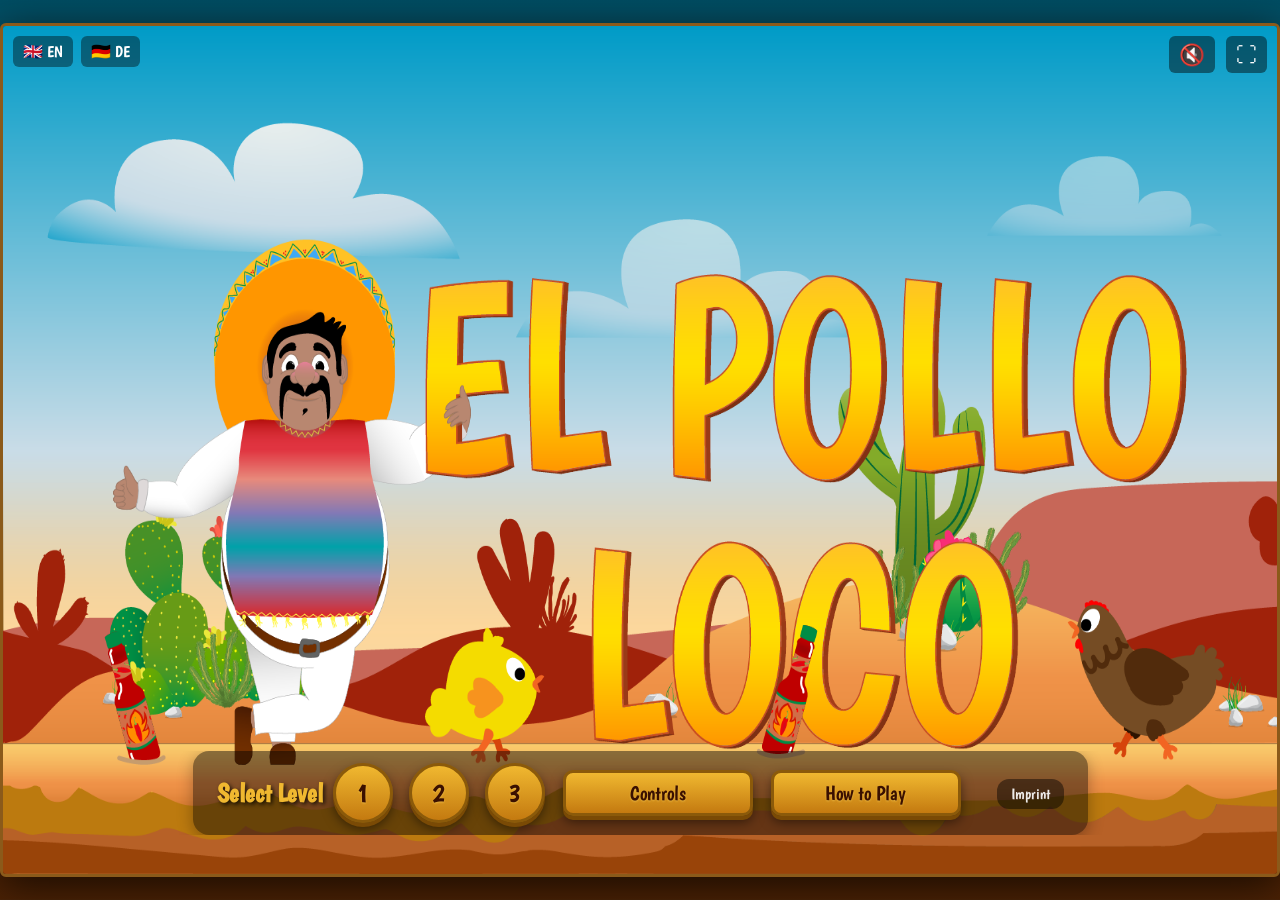
==== commit 5b3c17f3: "edit start-screen.css" ====
--- a/index.html
+++ b/index.html
@@ -1,5 +1,5 @@
 <!DOCTYPE html>
-<html lang="en">
+<html lang="en" translate="no">
 <head>
     <meta charset="UTF-8">
     <meta name="viewport" content="width=device-width, initial-scale=1.0, maximum-scale=1.0, user-scalable=no, viewport-fit=cover">
@@ -16,7 +16,7 @@
 
 
 
-    <!-- Portrait mode message (mobile only) -->
+    <!-- Portrait mode message -->
     <div id="rotate-message">
         <div class="rotate-icon">↻</div>
         <p data-i18n="rotate">Turn your device to play!</p>
--- a/style.css
+++ b/style.css
@@ -1,4 +1,4 @@
-/* --- Fonts & Reset --- */
+/* Fonts & Reset */
 
 @font-face {
     font-family: 'Boogaloo';
@@ -16,7 +16,7 @@
     padding: 0;
 }
 
-/* --- Body & Layout --- */
+/* Body & Layout */
 
 body {
     background: linear-gradient(rgba(0, 0, 0, 0.5), rgba(0, 0, 0, 0.5)), url('./img/5_background/complete_background.png') center / cover no-repeat;
@@ -37,7 +37,7 @@
     flex-shrink: 0;
 }
 
-/* --- Canvas Container --- */
+/* Canvas Container */
 
 #canvas-container {
     position: relative;
@@ -59,7 +59,7 @@
     display: none;
 }
 
-/* --- Fullscreen Setup --- */
+/* Fullscreen Setup */
 
 #canvas-container:fullscreen,
 #canvas-container:-webkit-full-screen {
--- a/styles/start-screen.css
+++ b/styles/start-screen.css
@@ -1,9 +1,9 @@
-/* --- Start Screen Container --- */
+/* Start Screen Container */
 
 #start-screen {
     position: absolute;
     inset: 0;
-    background: url('../img/9_intro_outro_screens/start/startscreen_1.png') center / cover no-repeat;
+    background: url('../img/9_intro_outro_screens/start/startscreen_1.png') center / 100% 100% no-repeat;
     display: flex;
     align-items: flex-end;
     justify-content: center;
@@ -28,7 +28,7 @@
     display: none;
 }
 
-/* --- Base Buttons --- */
+/* Base Buttons */
 
 .start-buttons {
     display: flex;
@@ -86,7 +86,7 @@
     transform: translateY(3px) scale(0.98);
 }
 
-/* --- Level Buttons --- */
+/* Level Buttons */
 
 .level-label {
     color: #f0b830;
@@ -121,7 +121,7 @@
     box-shadow: 0 5px 0 #8a5e08, 0 7px 16px rgba(0,0,0,0.55);
 }
 
-/* --- Imprint Link --- */
+/* Imprint Link */
 
 .imprint-link {
     color: rgba(255, 255, 255, 0.9);
--- a/styles/dialogs.css
+++ b/styles/dialogs.css
@@ -1,4 +1,4 @@
-/* --- Base Dialog --- */
+/* Base Dialog */
 
 .dialog {
     position: absolute;
@@ -51,7 +51,7 @@
     transform: translateY(3px);
 }
 
-/* --- Controls Dialog --- */
+/* Controls Dialog */
 
 .controls-list {
     display: flex;
@@ -73,7 +73,7 @@
     text-align: right;
 }
 
-/* --- How to Play Dialog --- */
+/* How to Play Dialog */
 
 .htp-list {
     display: flex;
@@ -109,7 +109,7 @@
     opacity: 0.85;
 }
 
-/* --- Pause Overlay --- */
+/* Pause Overlay */
 
 #pause-overlay {
     position: absolute;
--- a/styles/hud.css
+++ b/styles/hud.css
@@ -1,4 +1,4 @@
-/* --- Top HUD Buttons --- */
+/* Top HUD Buttons */
 
 #pause-btn,
 #mute-btn,
@@ -26,7 +26,7 @@
     right: 10px;
 }
 
-/* --- Language Switcher --- */
+/* Language Switcher */
 
 #language-switcher {
     position: absolute;
@@ -55,7 +55,7 @@
     transform: scale(1.05);
 }
 
-/* --- Mobile Controls --- */
+/* Mobile Controls */
 
 #mobile-controls {
     display: none;
@@ -105,3 +105,9 @@
     border-color: rgba(255,200,60,0.9);
     font-size: 0;
 }
+
+@media (hover: hover) and (pointer: fine) {
+    #mobile-controls {
+        display: none !important;
+    }
+}
--- a/styles/end-screens.css
+++ b/styles/end-screens.css
@@ -1,4 +1,4 @@
-/* --- Base End Screens --- */
+/* Base End Screens */
 
 #game-over-screen,
 #win-screen {
@@ -23,7 +23,7 @@
     display: none;
 }
 
-/* --- End Screen Content --- */
+/* End Screen Content */
 
 .end-content {
     display: flex;
--- a/styles/responsive.css
+++ b/styles/responsive.css
@@ -1,4 +1,4 @@
-/* --- Rotate Message --- */
+/* Rotate Message */
 
 #rotate-message {
     display: none;
@@ -28,7 +28,7 @@
     100% { transform: rotate(0deg); }
 }
 
-/* --- Tablet --- */
+/* Tablet */
 
 @media (max-width: 768px) {
     #canvas-container {
@@ -58,7 +58,7 @@
     }
 }
 
-/* --- Mobile Landscape --- */
+/* Mobile Landscape */
 
 @media (max-height: 480px), (max-width: 480px) {
     .end-content {
@@ -116,7 +116,7 @@
     }
 }
 
-/* --- Very Small Screens --- */
+/* Very Small Screens */
 
 @media (max-width: 380px) {
     .mobile-btn {
@@ -158,7 +158,7 @@
     }
 }
 
-/* --- Portrait Mode --- */
+/* Portrait Mode */
 
 @media (orientation: portrait) and (max-width: 900px) {
     #rotate-message {
